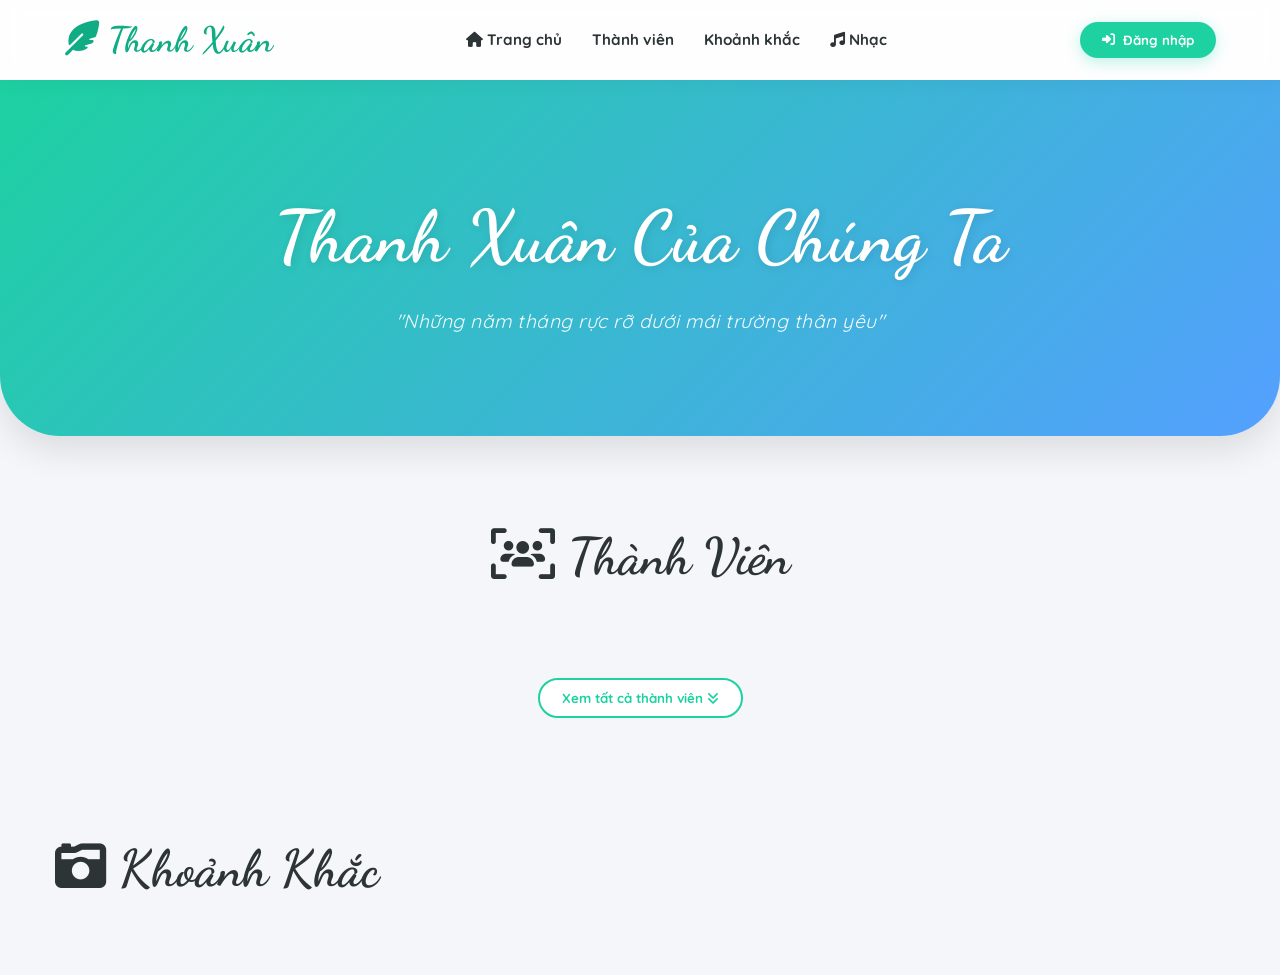
==== index.html @ 9a039bf3 "Update index.html" ====
<!DOCTYPE html>
<html lang="vi">
<head>
    <meta charset="UTF-8">
    <meta name="viewport" content="width=device-width, initial-scale=1.0, maximum-scale=1.0, user-scalable=no">
    <title>Thanh Xuân Của Chúng Ta</title>
    
    <link rel="preconnect" href="https://fonts.googleapis.com">
    <link rel="preconnect" href="https://fonts.gstatic.com" crossorigin>
    <link href="https://fonts.googleapis.com/css2?family=Dancing+Script:wght@700&family=Quicksand:wght@400;600;700&display=swap" rel="stylesheet">
    
    <link rel="stylesheet" href="https://cdnjs.cloudflare.com/ajax/libs/font-awesome/6.5.1/css/all.min.css">
    
    <script src="https://www.gstatic.com/firebasejs/9.22.1/firebase-app-compat.js"></script>
    <script src="https://www.gstatic.com/firebasejs/9.22.1/firebase-database-compat.js"></script>
    
    <link rel="stylesheet" href="style.css">
</head>
<body>

    <div id="toast" class="toast">
        <i class="fa-solid fa-circle-info"></i> Nội dung thông báo
    </div>

    <div id="fullscreen-overlay" class="fullscreen-overlay" onclick="closeFullScreen()">
        <span class="close-fullscreen" onclick="closeFullScreen()">&times;</span>
        <img id="fullscreen-img" src="" alt="Xem ảnh" onclick="event.stopPropagation()">
    </div>

    <div id="login-mask" class="modal" onclick="closeModal(event, 'login-mask')">
        <div class="modal-box">
            <span class="close-btn" onclick="document.getElementById('login-mask').style.display='none'">&times;</span>
            <div class="login-box">
                <h2><i class="fa-solid fa-lock"></i> Đăng nhập</h2>
                <p style="font-size: 12px; color: #888; margin-bottom: 20px;">Tài khoản định dạng: ban[số]@lop.com</p>
                
                <input type="email" id="login-email" class="edit-input" placeholder="Tài khoản (VD: ban1@lop.com)">
                <input type="password" id="login-pass" class="edit-input" placeholder="Mật khẩu">
                
                <button class="btn-action" onclick="handleLogin()">
                    <i class="fa-solid fa-right-to-bracket"></i> Đăng nhập
                </button>
            </div>
        </div>
    </div>

    <div id="music-modal" class="modal" onclick="closeModal(event, 'music-modal')">
        <div class="modal-box">
            <span class="close-btn" onclick="document.getElementById('music-modal').style.display='none'">&times;</span>
            
            <div class="music-player-box">
                <div class="now-playing-info">
                    <div id="np-icon" class="track-circle circle-cyan">
                        <i class="fa-solid fa-compact-disc fa-spin"></i>
                    </div>
                    <div id="np-title">Đang phát: Chọn một bài hát</div>
                </div>
                
                <div class="music-controls">
                    <i class="fas fa-backward-step" onclick="changeSong(-1)"></i>
                    <i id="play-pause-btn" class="fas fa-play-circle" onclick="togglePlayMusic()"></i>
                    <i class="fas fa-forward-step" onclick="changeSong(1)"></i>
                </div>

                <div id="playlist-container" class="playlist-scroll">
                    </div>
            </div>
        </div>
    </div>
    <audio id="main-audio"></audio>

    <nav>
        <div class="nav-container">
            <a href="#" class="logo"><i class="fa-solid fa-feather-pointed"></i> Thanh Xuân</a>
            <ul class="nav-links">
                <li><a href="#trang-chu"><i class="fa-solid fa-house"></i> <span>Trang chủ</span></a></li>
                <li><a href="#thanh-vien">Thành viên</a></li>
                <li><a href="#khoanh-khac">Khoảnh khắc</a></li>
                <li><a href="javascript:void(0)" onclick="document.getElementById('music-modal').style.display='flex'">
                    <i class="fa-solid fa-music"></i> <span>Nhạc</span>
                </a></li>
            </ul>
            <div class="nav-right">
                <button class="btn-auth" id="auth-btn" onclick="toggleAuth()">
                    <i class="fa-solid fa-right-to-bracket"></i> Đăng nhập
                </button>
            </div>
        </div>
    </nav>

    <div class="hero-content" id="trang-chu">
        <h1>Thanh Xuân Của Chúng Ta</h1>
        <p>"Những năm tháng rực rỡ dưới mái trường thân yêu"</p>
    </div>

    <section id="thanh-vien" class="container">
        <h2 class="section-title"><i class="fa-solid fa-users-viewfinder"></i> Thành Viên</h2>
        <div id="member-container">
            </div>
        <div style="text-align: center; margin-top: 30px;">
            <button id="btn-load-more-members" class="btn-load-more" onclick="loadAllMembers()">
                Xem tất cả thành viên <i class="fa-solid fa-angles-down"></i>
            </button>
        </div>
    </section>

    <section id="khoanh-khac" class="container">
        <div style="display: flex; justify-content: space-between; align-items: center; margin-bottom: 25px;">
            <h2 class="section-title" style="margin: 0;"><i class="fa-solid fa-camera-retro"></i> Khoảnh Khắc</h2>
            <button id="add-moment-btn" class="btn-auth" onclick="uploadNewMoment()" style="display: none;">
                <i class="fa-solid fa-plus"></i> Đăng ảnh kỷ niệm
            </button>
        </div>
        <div class="grid-moments" id="moment-container">
            </div>
    </section>

    <div id="member-modal" class="modal" onclick="closeModal(event, 'member-modal')">
        <div class="modal-box">
            <span class="close-btn" onclick="document.getElementById('member-modal').style.display='none'">&times;</span>
            
            <div id="view-mode">
                <div class="modal-avatar-wrapper">
                    <img id="modal-member-img" src="" style="display:none;" alt="Avatar">
                    <div id="modal-placeholder-avatar" class="placeholder-avatar">
                        <i class="fa-solid fa-user"></i>
                    </div>
                </div>

                <div class="member-title-info">
                    <h2 id="modal-member-name">Tên Thành Viên</h2>
                    <span id="modal-member-nickname"></span>
                </div>

                <div class="info-group hobbies-group">
                    <div class="info-text">
                        <strong><i class="fa-solid fa-star"></i> SỞ THÍCH</strong>
                        <p id="modal-member-hobbies">Chưa cập nhật</p>
                    </div>
                </div>

                <div class="info-group message-group">
                    <div class="info-text">
                        <strong><i class="fa-solid fa-comment-dots"></i> LỜI NHẮN</strong>
                        <p id="modal-member-message">Chưa có lời nhắn nào.</p>
                    </div>
                </div>
                
                <button id="btn-edit-profile" class="btn-action" style="display: none;" onclick="enableEditMode()">
                    <i class="fa-solid fa-user-pen"></i> Chỉnh sửa hồ sơ
                </button>
            </div>

            <div id="edit-mode" style="display: none;">
                <h3 style="text-align: center; margin-bottom: 20px;">Cập Nhật Hồ Sơ</h3>
                
                <label class="edit-label">Họ và Tên:</label>
                <input type="text" id="edit-name" placeholder="Tên thật của bạn" class="edit-input">
                
                <label class="edit-label">Biệt danh:</label>
                <input type="text" id="edit-nickname" placeholder="Tên thường gọi" class="edit-input">
                
                <input type="file" id="edit-file-input" accept="image/*" style="display: none;">
                <input type="hidden" id="edit-avatar">
                
                <label class="edit-label">Sở thích:</label>
                <textarea id="edit-hobbies" placeholder="Điều bạn yêu thích..." class="edit-input"></textarea>
                
                <label class="edit-label">Lời nhắn gửi lớp:</label>
                <textarea id="edit-message" placeholder="Viết gì đó kỷ niệm nào..." class="edit-input"></textarea>
                
                <div style="display: flex; gap: 10px; margin-top: 10px;">
                    <button class="btn-action" style="flex: 2;" onclick="saveProfile()">
                        <i class="fa-solid fa-floppy-disk"></i> Lưu thay đổi
                    </button>
                    <button class="btn-secondary" style="flex: 1; margin: 0;" onclick="cancelEditMode()">Hủy</button>
                </div>

                <div style="text-align: center; margin-top: 15px;">
                    <span style="font-size: 12px; color: #e74c3c; cursor: pointer; font-weight: bold;" onclick="removeCurrentAvatar()">
                        <i class="fa-solid fa-circle-xmark"></i> Gỡ ảnh đại diện hiện tại
                    </span>
                </div>
            </div>
        </div>
    </div>

    <div id="moment-modal" class="modal" onclick="closeModal(event, 'moment-modal')">
        <div class="modal-box" style="max-width: 500px; padding: 15px;">
            <span class="close-btn" onclick="document.getElementById('moment-modal').style.display='none'">&times;</span>
            
            <div class="zoom-img-container">
                <img id="zoom-img" src="" alt="Khoảnh khắc">
                
                <div style="position: absolute; top: 50%; width: 100%; display: flex; justify-content: space-between; transform: translateY(-50%); padding: 0 10px; pointer-events: none;">
                    <i class="fa-solid fa-circle-chevron-left" onclick="changeMoment(-1)" style="color: white; font-size: 2.5rem; cursor: pointer; pointer-events: auto; text-shadow: 0 0 10px rgba(0,0,0,0.5);"></i>
                    <i class="fa-solid fa-circle-chevron-right" onclick="changeMoment(1)" style="color: white; font-size: 2.5rem; cursor: pointer; pointer-events: auto; text-shadow: 0 0 10px rgba(0,0,0,0.5);"></i>
                </div>
            </div>

            <div class="reaction-bar">
                <span class="react-item" onclick="addReaction('love')" title="Yêu thích">❤️</span>
                <span class="react-item" onclick="addReaction('haha')" title="Haha">😆</span>
                <span class="react-item" onclick="addReaction('wow')" title="Wow">😮</span>
                <span class="react-item" onclick="addReaction('sad')" title="Buồn">😢</span>
                <span class="react-item" onclick="addReaction('angry')" title="Phẫn nộ">😡</span>
            </div>
            
            <div id="zoom-reaction-stats" class="stats-bar">Chưa có tương tác nào</div>

            <div style="text-align: center; margin-top: 15px;">
                <button id="btn-delete-moment" class="btn-secondary" style="color: #e74c3c; display: none;" onclick="deleteMoment()">
                    <i class="fa-solid fa-trash-can"></i> Xóa ảnh này
                </button>
            </div>
        </div>
    </div>

    <script src="script.js"></script>
</body>
</html>
---- style.css ----
/* --- 1. BIẾN MÀU SẮC & CẤU HÌNH CHUNG --- */
:root {
    --primary: #1dd1a1;
    --primary-dark: #10ac84;
    --accent: #ff7675;
    --bg-light: #f5f6fa;
    --dark: #2d3436;
    --gray: #888;
    --cyan: #48dbfb;
    --cyan-dark: #0abde3;
    --coral: #ff7675;
    --blue: #74b9ff;
    --pink-bg: #fff5f5;
    --blue-bg: #eaf6ff;
    --shadow: 0 8px 30px rgba(0,0,0,0.08);
    --transition: all 0.4s cubic-bezier(0.175, 0.885, 0.32, 1.275);
}

* { 
    box-sizing: border-box; 
    margin: 0; 
    padding: 0; 
    font-family: 'Quicksand', sans-serif; 
    -webkit-tap-highlight-color: transparent; /* Xóa khung xanh khi chạm trên mobile */
}

html { 
    font-size: clamp(14px, 1.5vw, 16px); 
    scroll-behavior: smooth; 
    overflow-x: hidden;
}

body { 
    background: var(--bg-light); 
    color: var(--dark); 
    line-height: 1.6;
    overflow-x: hidden;
}

.container { padding: 40px 15px; max-width: 1200px; margin: auto; }
.section-title { font-family: 'Dancing Script', cursive; font-size: clamp(2.2rem, 5vw, 3.2rem); text-align: center; margin-bottom: 30px; color: var(--dark); }

/* --- 2. THANH ĐIỀU HƯỚNG (NAV) --- */
nav { 
    background: rgba(255, 255, 255, 0.9); 
    backdrop-filter: blur(10px); 
    -webkit-backdrop-filter: blur(10px);
    padding: 12px 5%; 
    position: sticky; 
    top: 0; 
    z-index: 1000; 
    box-shadow: 0 2px 20px rgba(0,0,0,0.05); 
}
.nav-container { display: flex; justify-content: space-between; align-items: center; max-width: 1200px; margin: auto; }
.logo { font-family: 'Dancing Script', cursive; font-size: clamp(1.8rem, 4vw, 2.2rem); font-weight: bold; color: var(--primary-dark); text-decoration: none; transition: 0.3s; }
.logo:hover { transform: scale(1.05); }

.nav-links { display: flex; gap: clamp(15px, 3vw, 30px); list-style: none; align-items: center; }
.nav-links a { text-decoration: none; color: var(--dark); font-size: 0.95rem; font-weight: 700; transition: 0.3s; }
.nav-links a:hover { color: var(--primary); }

@media (max-width: 768px) {
    .nav-container { flex-direction: column; gap: 10px; }
    .nav-links { gap: 15px; }
}

/* --- 3. NÚT BẤM (BUTTONS) --- */
button { border: none; padding: 10px 22px; border-radius: 25px; font-weight: 700; cursor: pointer; transition: var(--transition); outline: none; display: inline-flex; align-items: center; justify-content: center; gap: 8px; will-change: transform; }
button:active { transform: scale(0.92); }

.btn-auth { background: var(--primary); color: white; box-shadow: 0 4px 15px rgba(29, 209, 161, 0.3); }
.btn-auth:hover { background: var(--primary-dark); transform: translateY(-3px); box-shadow: 0 6px 20px rgba(29, 209, 161, 0.4); }

.btn-action { 
    display: flex; width: 100%; padding: 14px; 
    background: var(--primary); color: white; 
    border-radius: 15px; font-size: 1rem; margin-top: 10px;
    box-shadow: 0 4px 12px rgba(29, 209, 161, 0.2);
}
.btn-action:hover { background: var(--primary-dark); transform: translateY(-2px); }

.btn-secondary { background: #f1f2f6; color: var(--dark); margin-top: 8px; }
.btn-secondary:hover { background: #dfe4ea; }

.btn-load-more { background: white; border: 2px solid var(--primary); color: var(--primary); margin: 30px auto; display: block; width: fit-content; }
.btn-load-more:hover { background: var(--primary); color: white; }

/* --- 4. HERO SECTION --- */
.hero-content { 
    background: linear-gradient(135deg, #1dd1a1, #54a0ff); color: white; 
    text-align: center; padding: clamp(60px, 10vw, 100px) 20px; border-radius: 0 0 60px 60px; 
    margin-bottom: 40px; box-shadow: 0 15px 35px rgba(0,0,0,0.1); 
    animation: fadeInDown 1s ease;
}
@keyframes fadeInDown { from { opacity: 0; transform: translateY(-30px); } to { opacity: 1; transform: translateY(0); } }
.hero-content h1 { font-family: 'Dancing Script', cursive; font-size: clamp(2.8rem, 7vw, 4.5rem); margin-bottom: 10px; text-shadow: 2px 2px 10px rgba(0,0,0,0.1); }
.hero-content p { font-style: italic; opacity: 0.95; font-size: 1.2rem; letter-spacing: 0.5px; }

/* --- 5. GRID HỆ THỐNG --- */
#member-container { 
    display: grid; 
    grid-template-columns: repeat(3, 1fr); 
    gap: clamp(10px, 2vw, 20px); 
    padding: 10px;
}

.grid-moments { 
    display: grid; 
    grid-template-columns: repeat(auto-fill, minmax(140px, 1fr)); 
    gap: 15px; 
}

.member-card, .moment-card { 
    background: white; border-radius: 24px; overflow: hidden; 
    box-shadow: var(--shadow); transition: var(--transition); cursor: pointer; 
    position: relative; border: 1px solid rgba(0,0,0,0.03);
    will-change: transform;
    backface-visibility: hidden;
}
.member-card:hover { transform: translateY(-10px) scale(1.02); box-shadow: 0 15px 35px rgba(0,0,0,0.1); }
.moment-card:hover { transform: scale(1.03); z-index: 10; }

.member-card img, .moment-card img { width: 100%; aspect-ratio: 1/1; object-fit: cover; display: block; transition: 0.5s; }
.member-card:hover img { transform: scale(1.1); }

.member-name-plate { padding: 15px 5px; text-align: center; font-weight: 800; font-size: 0.9rem; background: #fff; color: var(--dark); border-top: 1px solid #f9f9f9; }

.placeholder-avatar { 
    width: 100%; aspect-ratio: 1/1; background: linear-gradient(135deg, #74b9ff, #a29bfe); 
    display: flex; align-items: center; justify-content: center; 
    color: white; font-size: 2.5rem; 
}

/* --- 6. MODAL & CHỈNH SỬA --- */
.modal { 
    position: fixed; inset: 0; background: rgba(0,0,0,0.7); 
    display: none; align-items: center; justify-content: center; 
    z-index: 2000; padding: 15px; backdrop-filter: blur(8px); 
    -webkit-backdrop-filter: blur(8px);
}
.modal-box { 
    background: white; padding: 35px; border-radius: 35px; 
    width: 100%; max-width: 440px; position: relative; 
    box-shadow: 0 25px 60px rgba(0,0,0,0.4);
    animation: modalPop 0.5s cubic-bezier(0.175, 0.885, 0.32, 1.275); 
    max-height: 90vh; overflow-y: auto;
}
@keyframes modalPop { from { transform: scale(0.7) translateY(50px); opacity: 0; } to { transform: scale(1) translateY(0); opacity: 1; } }

.close-btn { position: absolute; top: 20px; right: 25px; font-size: 30px; cursor: pointer; color: #ccc; transition: 0.3s; z-index: 10; }
.close-btn:hover { color: var(--accent); transform: rotate(90deg); }

/* --- 7. CHI TIẾT THÀNH VIÊN --- */
.modal-avatar-wrapper { text-align: center; margin-bottom: 25px; position: relative; display: inline-block; width: 100%; }
.modal-avatar-wrapper img, .modal-avatar-wrapper .placeholder-avatar {
    width: 140px; height: 140px; border-radius: 35px; margin: auto;
    object-fit: cover; border: 5px solid #fff; box-shadow: 0 10px 25px rgba(0,0,0,0.1);
    transition: 0.3s;
}
.modal-avatar-wrapper img:hover { transform: scale(1.05); }

.member-title-info { text-align: center; margin-bottom: 25px; }
.member-title-info h2 { font-size: 1.8rem; color: var(--dark); font-weight: 800; }
.member-title-info span { color: var(--primary-dark); font-weight: 700; font-size: 1rem; background: #e3fcef; padding: 4px 12px; border-radius: 20px; }

.info-group { display: flex; align-items: flex-start; gap: 15px; padding: 18px; border-radius: 22px; margin-bottom: 15px; transition: 0.3s; }
.hobbies-group { background: var(--pink-bg); border: 1px solid #ffebeb; }
.message-group { background: var(--blue-bg); border-left: 6px solid var(--blue); }

.info-text strong { font-size: 0.75rem; color: var(--gray); text-transform: uppercase; display: block; letter-spacing: 1.2px; margin-bottom: 4px; }
.info-text p { font-size: 1rem; color: var(--dark); font-weight: 600; line-height: 1.5; }

/* --- 8. NHẠC & PLAYLIST --- */
.music-player-box { background: #fff; padding: 10px; border-radius: 25px; }
.now-playing-info { display: flex; flex-direction: column; align-items: center; gap: 12px; margin-bottom: 25px; }

.track-circle { 
    width: 70px; height: 70px; border-radius: 50%; 
    display: flex; align-items: center; justify-content: center; 
    color: white; font-size: 1.8rem; transition: 0.5s;
}
.fa-spin { animation: fa-spin 3s infinite linear; }

.circle-cyan { background: var(--cyan); border: 4px solid #fff; box-shadow: 0 0 0 4px var(--cyan); }
.circle-coral { background: var(--coral); border: 4px solid #fff; box-shadow: 0 0 0 4px var(--coral); }
.circle-blue { background: var(--blue); border: 4px solid #fff; box-shadow: 0 0 0 4px var(--blue); }

#np-title { font-weight: 800; font-size: 1.1rem; text-align: center; color: var(--dark); }

.music-controls { display: flex; justify-content: center; align-items: center; gap: 30px; font-size: 1.4rem; margin: 20px 0; color: var(--dark); }
.music-controls i { cursor: pointer; transition: 0.3s; opacity: 0.8; }
.music-controls i:hover { color: var(--primary); transform: scale(1.25); opacity: 1; }
.music-controls .fa-play-circle, .music-controls .fa-pause-circle { font-size: 2.5rem; color: var(--primary); }

.playlist-scroll { max-height: 180px; overflow-y: auto; margin-top: 15px; padding-right: 5px; }
.music-item { 
    display: flex; align-items: center; gap: 15px; padding: 12px; 
    border-radius: 18px; cursor: pointer; transition: 0.3s; margin-bottom: 10px;
    background: #f8f9fa; border: 1px solid transparent;
}
.music-item:hover { background: white; transform: translateX(8px); border-color: var(--primary); box-shadow: 0 5px 15px rgba(0,0,0,0.05); }
.music-item .track-circle { width: 35px; height: 35px; font-size: 0.9rem; }

/* --- 9. EDIT MODE INPUTS --- */
.edit-label { font-size: 0.85rem; font-weight: 700; color: var(--dark); margin: 0 0 5px 5px; display: block; }
.edit-input { 
    width: 100%; padding: 14px 18px; margin-bottom: 20px; 
    border: 2px solid #edeff2; border-radius: 15px; 
    background: #f8f9fa; outline: none; font-size: 1rem; transition: 0.3s; font-weight: 600;
}
.edit-input:focus { border-color: var(--primary); background: #fff; box-shadow: 0 5px 15px rgba(29, 209, 161, 0.1); }
textarea.edit-input { min-height: 100px; resize: none; }

/* --- 10. KHOẢNH KHẮC & ZOOM --- */
.zoom-img-container { width: 100%; border-radius: 25px; overflow: hidden; margin-bottom: 20px; box-shadow: var(--shadow); position: relative; }
.zoom-img-container img { width: 100%; display: block; transition: 0.5s; }

.reaction-bar { 
    display: flex; justify-content: space-around; 
    padding: 15px; background: #f1f2f6; border-radius: 35px; 
    margin-top: 20px;
}
.react-item { font-size: 2rem; cursor: pointer; transition: 0.4s cubic-bezier(0.175, 0.885, 0.32, 1.275); }
.react-item:hover { transform: scale(1.5) translateY(-10px); }

.stats-bar { text-align: center; font-size: 0.9rem; font-weight: 700; color: var(--gray); margin-top: 15px; background: #f9f9f9; padding: 10px; border-radius: 15px; }

/* --- 11. XEM ẢNH TOÀN MÀN HÌNH (FULLSCREEN) - FIX LAG & ZOOM --- */
.fullscreen-overlay {
    display: none; 
    position: fixed; 
    inset: 0; 
    background: rgba(0,0,0,0.95); 
    z-index: 9999; 
    justify-content: center; 
    align-items: center; 
    cursor: zoom-out;
    backdrop-filter: blur(8px); 
    -webkit-backdrop-filter: blur(8px);
    animation: fadeIn 0.2s ease-out;
    touch-action: none; /* Quan trọng: Ngăn cuộn/zoom trang web bên dưới */
}

@keyframes fadeIn { from { opacity: 0; } to { opacity: 1; } }

.fullscreen-overlay img { 
    max-width: 95%; 
    max-height: 90vh; 
    object-fit: contain; 
    border-radius: 10px; 
    cursor: default; 
    animation: zoomIn 0.3s cubic-bezier(0.165, 0.84, 0.44, 1);
    will-change: transform;
}

@keyframes zoomIn { 
    from { transform: scale(0.9); opacity: 0; } 
    to { transform: scale(1); opacity: 1; } 
}

.close-fullscreen { 
    position: absolute; 
    top: env(safe-area-inset-top, 20px); 
    right: 20px; 
    color: white; 
    font-size: 35px; 
    cursor: pointer; 
    z-index: 10001;
    text-shadow: 0 2px 10px rgba(0,0,0,0.5);
}

/* --- 12. TOAST NOTIFICATION --- */
.toast {
    visibility: hidden; min-width: 280px; background-color: #ffffff; 
    color: var(--dark); text-align: center; border-radius: 20px; 
    padding: 18px 25px; position: fixed; z-index: 9999; left: 50%; bottom: 30px;
    transform: translateX(-50%) translateY(20px); font-size: 1rem;
    box-shadow: 0px 15px 40px rgba(0, 0, 0, 0.2); font-weight: 700; opacity: 0;
    transition: all 0.4s cubic-bezier(0.175, 0.885, 0.32, 1.275);
    display: flex; align-items: center; gap: 12px; border: 1px solid rgba(0,0,0,0.05);
}
.toast i { color: var(--primary); font-size: 1.4rem; }
.toast.show { visibility: visible; opacity: 1; transform: translateX(-50%) translateY(0); bottom: 50px; }

/* --- 13. LOGIN MASK --- */
.login-mask {
    position: fixed; inset: 0; background: linear-gradient(135deg, #f5f6fa 0%, #ffffff 100%); z-index: 5000;
    display: none; flex-direction: column; align-items: center; justify-content: center;
    padding: 20px;
}
.login-box { 
    width: 100%; max-width: 380px; text-align: center; background: white; 
    padding: 40px; border-radius: 40px; box-shadow: 0 20px 50px rgba(0,0,0,0.1);
}
.login-box h2 { font-family: 'Dancing Script', cursive; font-size: 3rem; margin-bottom: 30px; color: var(--primary-dark); }

/* --- 14. THANH CUỘN (SCROLLBAR) --- */
::-webkit-scrollbar { width: 8px; }
::-webkit-scrollbar-track { background: transparent; }
::-webkit-scrollbar-thumb { background: #dcdde1; border-radius: 10px; border: 2px solid var(--bg-light); }
::-webkit-scrollbar-thumb:hover { background: #b2bec3; }

/* --- 15. RESPONSIVE TINH CHỈNH --- */
@media (max-width: 480px) {
    #member-container { grid-template-columns: repeat(3, 1fr); gap: 8px; }
    .modal-box { padding: 25px 20px; border-radius: 30px; width: 95%; }
    .hero-content { border-radius: 0 0 40px 40px; padding: 50px 15px; }
    .nav-links a span { display: none; }
    .logo { font-size: 1.8rem; }
}
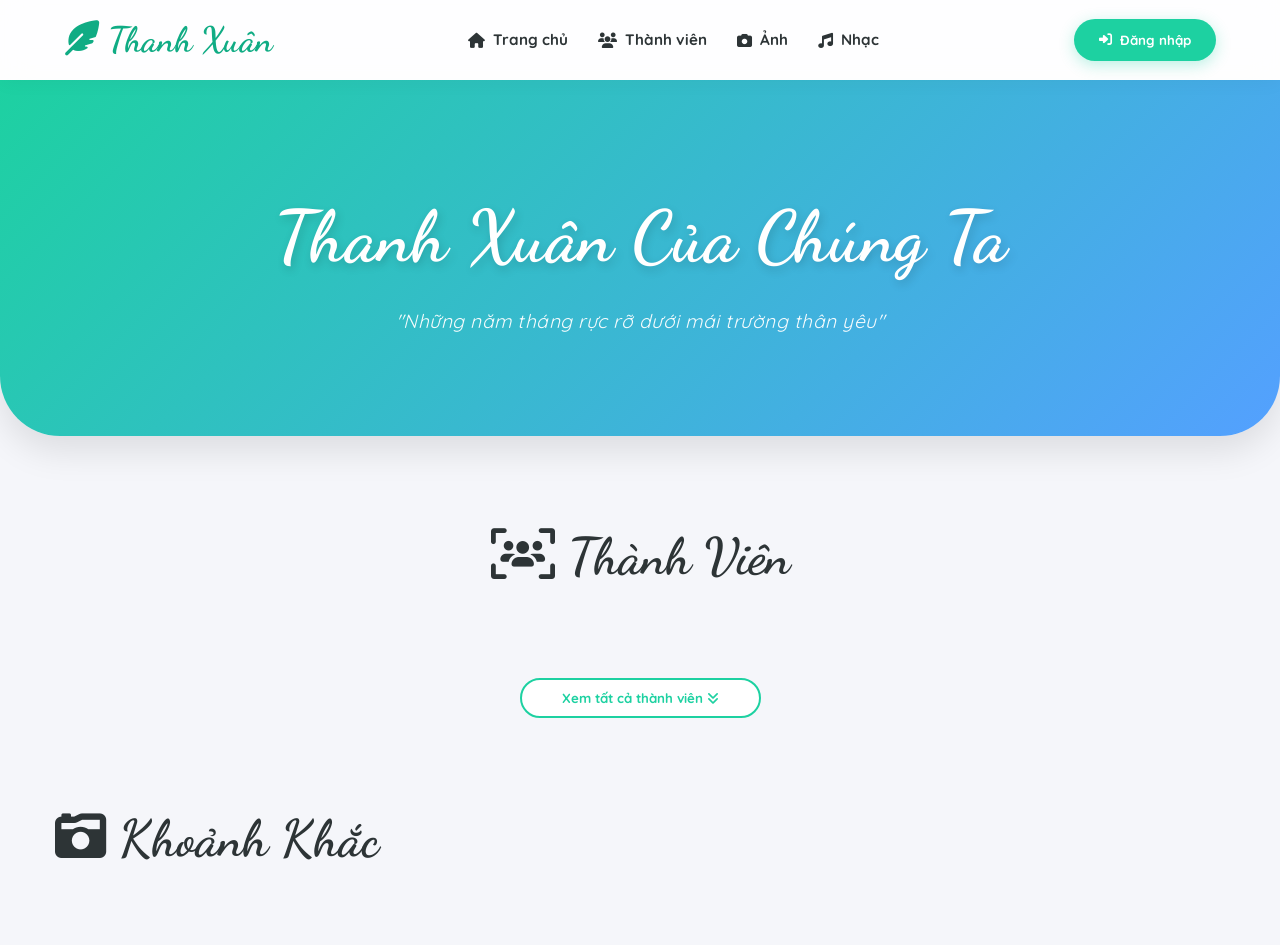
==== commit 90f007bc: "Update index.html" ====
--- a/index.html
+++ b/index.html
@@ -3,7 +3,8 @@
 <head>
     <meta charset="UTF-8">
     <meta name="viewport" content="width=device-width, initial-scale=1.0, maximum-scale=1.0, user-scalable=no">
-    <title>Thanh Xuân Của Chúng Ta</title>
+    <meta http-equiv="X-UA-Compatible" content="ie=edge">
+    <title>Kỷ Niệm Thanh Xuân - Lớp Chúng Mình</title>
     
     <link rel="preconnect" href="https://fonts.googleapis.com">
     <link rel="preconnect" href="https://fonts.gstatic.com" crossorigin>
@@ -19,63 +20,28 @@
 <body>
 
     <div id="toast" class="toast">
-        <i class="fa-solid fa-circle-info"></i> Nội dung thông báo
+        <i class="fa-solid fa-circle-info"></i>
+        <span id="toast-msg">Nội dung thông báo</span>
     </div>
 
     <div id="fullscreen-overlay" class="fullscreen-overlay" onclick="closeFullScreen()">
         <span class="close-fullscreen" onclick="closeFullScreen()">&times;</span>
+        
+        <div class="fullscreen-nav">
+            <i class="fas fa-chevron-left" onclick="event.stopPropagation(); changeMoment(-1)"></i>
+            <i class="fas fa-chevron-right" onclick="event.stopPropagation(); changeMoment(1)"></i>
+        </div>
+
         <img id="fullscreen-img" src="" alt="Xem ảnh" onclick="event.stopPropagation()">
     </div>
-
-    <div id="login-mask" class="modal" onclick="closeModal(event, 'login-mask')">
-        <div class="modal-box">
-            <span class="close-btn" onclick="document.getElementById('login-mask').style.display='none'">&times;</span>
-            <div class="login-box">
-                <h2><i class="fa-solid fa-lock"></i> Đăng nhập</h2>
-                <p style="font-size: 12px; color: #888; margin-bottom: 20px;">Tài khoản định dạng: ban[số]@lop.com</p>
-                
-                <input type="email" id="login-email" class="edit-input" placeholder="Tài khoản (VD: ban1@lop.com)">
-                <input type="password" id="login-pass" class="edit-input" placeholder="Mật khẩu">
-                
-                <button class="btn-action" onclick="handleLogin()">
-                    <i class="fa-solid fa-right-to-bracket"></i> Đăng nhập
-                </button>
-            </div>
-        </div>
-    </div>
-
-    <div id="music-modal" class="modal" onclick="closeModal(event, 'music-modal')">
-        <div class="modal-box">
-            <span class="close-btn" onclick="document.getElementById('music-modal').style.display='none'">&times;</span>
-            
-            <div class="music-player-box">
-                <div class="now-playing-info">
-                    <div id="np-icon" class="track-circle circle-cyan">
-                        <i class="fa-solid fa-compact-disc fa-spin"></i>
-                    </div>
-                    <div id="np-title">Đang phát: Chọn một bài hát</div>
-                </div>
-                
-                <div class="music-controls">
-                    <i class="fas fa-backward-step" onclick="changeSong(-1)"></i>
-                    <i id="play-pause-btn" class="fas fa-play-circle" onclick="togglePlayMusic()"></i>
-                    <i class="fas fa-forward-step" onclick="changeSong(1)"></i>
-                </div>
-
-                <div id="playlist-container" class="playlist-scroll">
-                    </div>
-            </div>
-        </div>
-    </div>
-    <audio id="main-audio"></audio>
 
     <nav>
         <div class="nav-container">
             <a href="#" class="logo"><i class="fa-solid fa-feather-pointed"></i> Thanh Xuân</a>
             <ul class="nav-links">
                 <li><a href="#trang-chu"><i class="fa-solid fa-house"></i> <span>Trang chủ</span></a></li>
-                <li><a href="#thanh-vien">Thành viên</a></li>
-                <li><a href="#khoanh-khac">Khoảnh khắc</a></li>
+                <li><a href="#thanh-vien"><i class="fa-solid fa-users"></i> <span>Thành viên</span></a></li>
+                <li><a href="#khoanh-khac"><i class="fa-solid fa-camera"></i> <span>Ảnh</span></a></li>
                 <li><a href="javascript:void(0)" onclick="document.getElementById('music-modal').style.display='flex'">
                     <i class="fa-solid fa-music"></i> <span>Nhạc</span>
                 </a></li>
@@ -88,32 +54,81 @@
         </div>
     </nav>
 
-    <div class="hero-content" id="trang-chu">
+    <header class="hero-content" id="trang-chu">
         <h1>Thanh Xuân Của Chúng Ta</h1>
         <p>"Những năm tháng rực rỡ dưới mái trường thân yêu"</p>
-    </div>
-
-    <section id="thanh-vien" class="container">
-        <h2 class="section-title"><i class="fa-solid fa-users-viewfinder"></i> Thành Viên</h2>
-        <div id="member-container">
-            </div>
-        <div style="text-align: center; margin-top: 30px;">
-            <button id="btn-load-more-members" class="btn-load-more" onclick="loadAllMembers()">
-                Xem tất cả thành viên <i class="fa-solid fa-angles-down"></i>
-            </button>
-        </div>
-    </section>
-
-    <section id="khoanh-khac" class="container">
-        <div style="display: flex; justify-content: space-between; align-items: center; margin-bottom: 25px;">
-            <h2 class="section-title" style="margin: 0;"><i class="fa-solid fa-camera-retro"></i> Khoảnh Khắc</h2>
-            <button id="add-moment-btn" class="btn-auth" onclick="uploadNewMoment()" style="display: none;">
-                <i class="fa-solid fa-plus"></i> Đăng ảnh kỷ niệm
-            </button>
-        </div>
-        <div class="grid-moments" id="moment-container">
-            </div>
-    </section>
+    </header>
+
+    <main class="container">
+        <section id="thanh-vien">
+            <h2 class="section-title"><i class="fa-solid fa-users-viewfinder"></i> Thành Viên</h2>
+            <div id="member-container">
+                </div>
+            <div style="text-align: center; margin-top: 30px;">
+                <button id="btn-load-more-members" class="btn-load-more" onclick="loadAllMembers()">
+                    Xem tất cả thành viên <i class="fa-solid fa-angles-down"></i>
+                </button>
+            </div>
+        </section>
+
+        <section id="khoanh-khac" style="margin-top: 80px;">
+            <div style="display: flex; justify-content: space-between; align-items: center; margin-bottom: 25px; flex-wrap: wrap; gap: 15px;">
+                <h2 class="section-title" style="margin: 0;"><i class="fa-solid fa-camera-retro"></i> Khoảnh Khắc</h2>
+                <button id="add-moment-btn" class="btn-auth" onclick="uploadNewMoment()" style="display: none;">
+                    <i class="fa-solid fa-plus"></i> Đăng ảnh kỷ niệm
+                </button>
+            </div>
+            <div class="grid-moments" id="moment-container">
+                </div>
+        </section>
+    </main>
+
+    <div id="login-mask" class="modal" onclick="closeModal(event, 'login-mask')">
+        <div class="modal-box">
+            <span class="close-btn" onclick="document.getElementById('login-mask').style.display='none'">&times;</span>
+            <div class="login-box" style="padding: 20px 0;">
+                <h2><i class="fa-solid fa-lock"></i> Đăng nhập</h2>
+                <p style="font-size: 13px; color: #888; margin-bottom: 25px;">Tài khoản định dạng: ban[số]@lop.com</p>
+                
+                <div style="text-align: left;">
+                    <label class="edit-label">Email tài khoản</label>
+                    <input type="email" id="login-email" class="edit-input" placeholder="Ví dụ: ban1@lop.com">
+                    
+                    <label class="edit-label">Mật khẩu</label>
+                    <input type="password" id="login-pass" class="edit-input" placeholder="Nhập mật khẩu">
+                </div>
+                
+                <button class="btn-action" onclick="handleLogin()">
+                    <i class="fa-solid fa-right-to-bracket"></i> Xác nhận đăng nhập
+                </button>
+            </div>
+        </div>
+    </div>
+
+    <div id="music-modal" class="modal" onclick="closeModal(event, 'music-modal')">
+        <div class="modal-box">
+            <span class="close-btn" onclick="document.getElementById('music-modal').style.display='none'">&times;</span>
+            
+            <div class="music-player-box">
+                <div class="now-playing-info">
+                    <div id="np-icon" class="track-circle circle-cyan">
+                        <i class="fa-solid fa-compact-disc fa-spin"></i>
+                    </div>
+                    <div id="np-title">Đang phát: Chọn một bài hát</div>
+                </div>
+                
+                <div class="music-controls">
+                    <i class="fas fa-backward-step" onclick="changeSong(-1)"></i>
+                    <i id="play-pause-btn" class="fas fa-play-circle" onclick="togglePlayMusic()"></i>
+                    <i class="fas fa-forward-step" onclick="changeSong(1)"></i>
+                </div>
+
+                <div id="playlist-container" class="playlist-scroll">
+                    </div>
+            </div>
+        </div>
+    </div>
+    <audio id="main-audio"></audio>
 
     <div id="member-modal" class="modal" onclick="closeModal(event, 'member-modal')">
         <div class="modal-box">
@@ -129,7 +144,7 @@
 
                 <div class="member-title-info">
                     <h2 id="modal-member-name">Tên Thành Viên</h2>
-                    <span id="modal-member-nickname"></span>
+                    <span id="modal-member-nickname">Biệt danh</span>
                 </div>
 
                 <div class="info-group hobbies-group">
@@ -147,12 +162,12 @@
                 </div>
                 
                 <button id="btn-edit-profile" class="btn-action" style="display: none;" onclick="enableEditMode()">
-                    <i class="fa-solid fa-user-pen"></i> Chỉnh sửa hồ sơ
+                    <i class="fa-solid fa-user-pen"></i> Chỉnh sửa hồ sơ của tôi
                 </button>
             </div>
 
             <div id="edit-mode" style="display: none;">
-                <h3 style="text-align: center; margin-bottom: 20px;">Cập Nhật Hồ Sơ</h3>
+                <h3 style="text-align: center; margin-bottom: 20px; color: var(--primary-dark);">Cập Nhật Hồ Sơ</h3>
                 
                 <label class="edit-label">Họ và Tên:</label>
                 <input type="text" id="edit-name" placeholder="Tên thật của bạn" class="edit-input">
@@ -176,7 +191,7 @@
                     <button class="btn-secondary" style="flex: 1; margin: 0;" onclick="cancelEditMode()">Hủy</button>
                 </div>
 
-                <div style="text-align: center; margin-top: 15px;">
+                <div style="text-align: center; margin-top: 20px;">
                     <span style="font-size: 12px; color: #e74c3c; cursor: pointer; font-weight: bold;" onclick="removeCurrentAvatar()">
                         <i class="fa-solid fa-circle-xmark"></i> Gỡ ảnh đại diện hiện tại
                     </span>
@@ -189,12 +204,12 @@
         <div class="modal-box" style="max-width: 500px; padding: 15px;">
             <span class="close-btn" onclick="document.getElementById('moment-modal').style.display='none'">&times;</span>
             
-            <div class="zoom-img-container">
-                <img id="zoom-img" src="" alt="Khoảnh khắc">
-                
-                <div style="position: absolute; top: 50%; width: 100%; display: flex; justify-content: space-between; transform: translateY(-50%); padding: 0 10px; pointer-events: none;">
-                    <i class="fa-solid fa-circle-chevron-left" onclick="changeMoment(-1)" style="color: white; font-size: 2.5rem; cursor: pointer; pointer-events: auto; text-shadow: 0 0 10px rgba(0,0,0,0.5);"></i>
-                    <i class="fa-solid fa-circle-chevron-right" onclick="changeMoment(1)" style="color: white; font-size: 2.5rem; cursor: pointer; pointer-events: auto; text-shadow: 0 0 10px rgba(0,0,0,0.5);"></i>
+            <div class="zoom-img-container" style="position: relative;">
+                <img id="zoom-img" src="" alt="Khoảnh khắc" onclick="openFullScreenFromModal()">
+                
+                <div style="position: absolute; top: 50%; width: 100%; display: flex; justify-content: space-between; transform: translateY(-50%); padding: 0 5px; pointer-events: none;">
+                    <i class="fa-solid fa-circle-left" onclick="changeMoment(-1)" style="color: rgba(255,255,255,0.8); font-size: 2.2rem; cursor: pointer; pointer-events: auto;"></i>
+                    <i class="fa-solid fa-circle-right" onclick="changeMoment(1)" style="color: rgba(255,255,255,0.8); font-size: 2.2rem; cursor: pointer; pointer-events: auto;"></i>
                 </div>
             </div>
 
@@ -206,10 +221,10 @@
                 <span class="react-item" onclick="addReaction('angry')" title="Phẫn nộ">😡</span>
             </div>
             
-            <div id="zoom-reaction-stats" class="stats-bar">Chưa có tương tác nào</div>
+            <div id="zoom-reaction-stats" class="stats-bar">Đang tải tương tác...</div>
 
             <div style="text-align: center; margin-top: 15px;">
-                <button id="btn-delete-moment" class="btn-secondary" style="color: #e74c3c; display: none;" onclick="deleteMoment()">
+                <button id="btn-delete-moment" class="btn-danger" style="display: none; padding: 8px 20px; font-size: 0.9rem;" onclick="deleteMoment()">
                     <i class="fa-solid fa-trash-can"></i> Xóa ảnh này
                 </button>
             </div>
@@ -217,5 +232,25 @@
     </div>
 
     <script src="script.js"></script>
+
+    <script>
+        function closeModal(event, modalId) {
+            if (event.target.id === modalId) {
+                document.getElementById(modalId).style.display = 'none';
+            }
+        }
+        
+        function openFullScreenFromModal() {
+            const src = document.getElementById('zoom-img').src;
+            if (src) {
+                document.getElementById('fullscreen-img').src = src;
+                document.getElementById('fullscreen-overlay').style.display = 'flex';
+            }
+        }
+
+        function closeFullScreen() {
+            document.getElementById('fullscreen-overlay').style.display = 'none';
+        }
+    </script>
 </body>
 </html>
--- a/style.css
+++ b/style.css
@@ -12,7 +12,8 @@
     --blue: #74b9ff;
     --pink-bg: #fff5f5;
     --blue-bg: #eaf6ff;
-    --shadow: 0 8px 30px rgba(0,0,0,0.08);
+    --shadow: 0 10px 30px rgba(0,0,0,0.06);
+    --shadow-hover: 0 20px 40px rgba(0,0,0,0.12);
     --transition: all 0.4s cubic-bezier(0.175, 0.885, 0.32, 1.275);
 }
 
@@ -21,7 +22,7 @@
     margin: 0; 
     padding: 0; 
     font-family: 'Quicksand', sans-serif; 
-    -webkit-tap-highlight-color: transparent; /* Xóa khung xanh khi chạm trên mobile */
+    -webkit-tap-highlight-color: transparent;
 }
 
 html { 
@@ -35,38 +36,54 @@
     color: var(--dark); 
     line-height: 1.6;
     overflow-x: hidden;
+    word-wrap: break-word; /* Tối ưu: Ép các từ quá dài xuống dòng để không tràn khung */
+    overflow-wrap: break-word;
+}
+
+/* Tối ưu: Đảm bảo hình ảnh luôn co dãn vừa khung chứa */
+img {
+    max-width: 100%;
+    height: auto;
 }
 
 .container { padding: 40px 15px; max-width: 1200px; margin: auto; }
-.section-title { font-family: 'Dancing Script', cursive; font-size: clamp(2.2rem, 5vw, 3.2rem); text-align: center; margin-bottom: 30px; color: var(--dark); }
+.section-title { 
+    font-family: 'Dancing Script', cursive; 
+    font-size: clamp(2.2rem, 5vw, 3.2rem); 
+    text-align: center; 
+    margin-bottom: 30px; 
+    color: var(--dark); 
+}
 
 /* --- 2. THANH ĐIỀU HƯỚNG (NAV) --- */
 nav { 
-    background: rgba(255, 255, 255, 0.9); 
-    backdrop-filter: blur(10px); 
-    -webkit-backdrop-filter: blur(10px);
+    background: rgba(255, 255, 255, 0.85); 
+    backdrop-filter: blur(15px); 
+    -webkit-backdrop-filter: blur(15px);
     padding: 12px 5%; 
     position: sticky; 
     top: 0; 
     z-index: 1000; 
-    box-shadow: 0 2px 20px rgba(0,0,0,0.05); 
+    box-shadow: 0 2px 20px rgba(0,0,0,0.04); 
 }
 .nav-container { display: flex; justify-content: space-between; align-items: center; max-width: 1200px; margin: auto; }
 .logo { font-family: 'Dancing Script', cursive; font-size: clamp(1.8rem, 4vw, 2.2rem); font-weight: bold; color: var(--primary-dark); text-decoration: none; transition: 0.3s; }
 .logo:hover { transform: scale(1.05); }
 
 .nav-links { display: flex; gap: clamp(15px, 3vw, 30px); list-style: none; align-items: center; }
-.nav-links a { text-decoration: none; color: var(--dark); font-size: 0.95rem; font-weight: 700; transition: 0.3s; }
-.nav-links a:hover { color: var(--primary); }
+.nav-links a { text-decoration: none; color: var(--dark); font-size: 0.95rem; font-weight: 700; transition: 0.3s; display: flex; align-items: center; gap: 8px; }
+.nav-links a:hover { color: var(--primary); transform: translateY(-2px); }
 
 @media (max-width: 768px) {
-    .nav-container { flex-direction: column; gap: 10px; }
+    .nav-container { flex-direction: row; padding: 5px 0; }
     .nav-links { gap: 15px; }
+    .nav-links a span { display: none; } 
+    .nav-links i { font-size: 1.2rem; }
 }
 
 /* --- 3. NÚT BẤM (BUTTONS) --- */
-button { border: none; padding: 10px 22px; border-radius: 25px; font-weight: 700; cursor: pointer; transition: var(--transition); outline: none; display: inline-flex; align-items: center; justify-content: center; gap: 8px; will-change: transform; }
-button:active { transform: scale(0.92); }
+button { border: none; padding: 12px 24px; border-radius: 25px; font-weight: 700; cursor: pointer; transition: var(--transition); outline: none; display: inline-flex; align-items: center; justify-content: center; gap: 8px; will-change: transform; border: 1px solid transparent; }
+button:active { transform: scale(0.95); }
 
 .btn-auth { background: var(--primary); color: white; box-shadow: 0 4px 15px rgba(29, 209, 161, 0.3); }
 .btn-auth:hover { background: var(--primary-dark); transform: translateY(-3px); box-shadow: 0 6px 20px rgba(29, 209, 161, 0.4); }
@@ -74,7 +91,7 @@
 .btn-action { 
     display: flex; width: 100%; padding: 14px; 
     background: var(--primary); color: white; 
-    border-radius: 15px; font-size: 1rem; margin-top: 10px;
+    border-radius: 18px; font-size: 1rem; margin-top: 10px;
     box-shadow: 0 4px 12px rgba(29, 209, 161, 0.2);
 }
 .btn-action:hover { background: var(--primary-dark); transform: translateY(-2px); }
@@ -82,25 +99,32 @@
 .btn-secondary { background: #f1f2f6; color: var(--dark); margin-top: 8px; }
 .btn-secondary:hover { background: #dfe4ea; }
 
-.btn-load-more { background: white; border: 2px solid var(--primary); color: var(--primary); margin: 30px auto; display: block; width: fit-content; }
-.btn-load-more:hover { background: var(--primary); color: white; }
+.btn-danger { background: #ffeaa7; color: #d63031; border: 1px solid #fab1a0; }
+.btn-danger:hover { background: #ff7675; color: white; }
+
+.btn-load-more { background: white; border: 2px solid var(--primary); color: var(--primary); margin: 30px auto; display: block; width: fit-content; padding: 10px 40px; }
+.btn-load-more:hover { background: var(--primary); color: white; box-shadow: 0 10px 20px rgba(29, 209, 161, 0.2); }
 
 /* --- 4. HERO SECTION --- */
 .hero-content { 
-    background: linear-gradient(135deg, #1dd1a1, #54a0ff); color: white; 
-    text-align: center; padding: clamp(60px, 10vw, 100px) 20px; border-radius: 0 0 60px 60px; 
-    margin-bottom: 40px; box-shadow: 0 15px 35px rgba(0,0,0,0.1); 
-    animation: fadeInDown 1s ease;
-}
+    background: linear-gradient(135deg, #1dd1a1, #54a0ff, #a29bfe); 
+    background-size: 200% 200%;
+    animation: gradientBG 10s ease infinite, fadeInDown 1s ease;
+    color: white; text-align: center; padding: clamp(60px, 10vw, 100px) 20px; 
+    border-radius: 0 0 60px 60px; margin-bottom: 40px; box-shadow: 0 15px 35px rgba(0,0,0,0.1); 
+}
+@keyframes gradientBG { 0% { background-position: 0% 50%; } 50% { background-position: 100% 50%; } 100% { background-position: 0% 50%; } }
 @keyframes fadeInDown { from { opacity: 0; transform: translateY(-30px); } to { opacity: 1; transform: translateY(0); } }
-.hero-content h1 { font-family: 'Dancing Script', cursive; font-size: clamp(2.8rem, 7vw, 4.5rem); margin-bottom: 10px; text-shadow: 2px 2px 10px rgba(0,0,0,0.1); }
+
+.hero-content h1 { font-family: 'Dancing Script', cursive; font-size: clamp(2.8rem, 7vw, 4.5rem); margin-bottom: 10px; text-shadow: 2px 4px 10px rgba(0,0,0,0.15); }
 .hero-content p { font-style: italic; opacity: 0.95; font-size: 1.2rem; letter-spacing: 0.5px; }
 
 /* --- 5. GRID HỆ THỐNG --- */
 #member-container { 
     display: grid; 
-    grid-template-columns: repeat(3, 1fr); 
-    gap: clamp(10px, 2vw, 20px); 
+    /* Tối ưu: Thay vì fix cứng 3 cột, dùng auto-fill và minmax để tự co dãn vừa màn hình */
+    grid-template-columns: repeat(auto-fill, minmax(150px, 1fr)); 
+    gap: clamp(12px, 2.5vw, 25px); 
     padding: 10px;
 }
 
@@ -113,17 +137,30 @@
 .member-card, .moment-card { 
     background: white; border-radius: 24px; overflow: hidden; 
     box-shadow: var(--shadow); transition: var(--transition); cursor: pointer; 
-    position: relative; border: 1px solid rgba(0,0,0,0.03);
+    position: relative; border: 1px solid rgba(0,0,0,0.02);
     will-change: transform;
-    backface-visibility: hidden;
-}
-.member-card:hover { transform: translateY(-10px) scale(1.02); box-shadow: 0 15px 35px rgba(0,0,0,0.1); }
-.moment-card:hover { transform: scale(1.03); z-index: 10; }
-
-.member-card img, .moment-card img { width: 100%; aspect-ratio: 1/1; object-fit: cover; display: block; transition: 0.5s; }
+    display: flex; flex-direction: column; width: 100%;
+}
+.member-card:hover { transform: translateY(-10px); box-shadow: var(--shadow-hover); }
+.moment-card:hover { transform: scale(1.03); z-index: 5; box-shadow: var(--shadow-hover); }
+
+.member-card img, .moment-card img { width: 100%; aspect-ratio: 1/1; object-fit: cover; display: block; transition: 0.6s ease; }
 .member-card:hover img { transform: scale(1.1); }
 
-.member-name-plate { padding: 15px 5px; text-align: center; font-weight: 800; font-size: 0.9rem; background: #fff; color: var(--dark); border-top: 1px solid #f9f9f9; }
+.member-name-plate { 
+    padding: 15px 10px; 
+    text-align: center; 
+    font-weight: 800; 
+    font-size: 0.95rem; 
+    background: #fff; 
+    color: var(--dark); 
+    border-top: 1px solid #f8f9fa; 
+    line-height: 1.4; /* Tối ưu: Tạo khoảng cách dòng chuẩn chống đè chữ */
+    flex-grow: 1;
+    display: flex;
+    align-items: center;
+    justify-content: center;
+}
 
 .placeholder-avatar { 
     width: 100%; aspect-ratio: 1/1; background: linear-gradient(135deg, #74b9ff, #a29bfe); 
@@ -133,178 +170,190 @@
 
 /* --- 6. MODAL & CHỈNH SỬA --- */
 .modal { 
-    position: fixed; inset: 0; background: rgba(0,0,0,0.7); 
+    position: fixed; inset: 0; background: rgba(0,0,0,0.6); 
     display: none; align-items: center; justify-content: center; 
-    z-index: 2000; padding: 15px; backdrop-filter: blur(8px); 
-    -webkit-backdrop-filter: blur(8px);
+    z-index: 2000; padding: 15px; backdrop-filter: blur(10px); 
+    -webkit-backdrop-filter: blur(10px);
 }
 .modal-box { 
     background: white; padding: 35px; border-radius: 35px; 
-    width: 100%; max-width: 440px; position: relative; 
-    box-shadow: 0 25px 60px rgba(0,0,0,0.4);
-    animation: modalPop 0.5s cubic-bezier(0.175, 0.885, 0.32, 1.275); 
-    max-height: 90vh; overflow-y: auto;
-}
-@keyframes modalPop { from { transform: scale(0.7) translateY(50px); opacity: 0; } to { transform: scale(1) translateY(0); opacity: 1; } }
-
-.close-btn { position: absolute; top: 20px; right: 25px; font-size: 30px; cursor: pointer; color: #ccc; transition: 0.3s; z-index: 10; }
+    width: 100%; max-width: 450px; position: relative; 
+    box-shadow: 0 25px 70px rgba(0,0,0,0.3);
+    animation: modalPop 0.4s cubic-bezier(0.34, 1.56, 0.64, 1); 
+    max-height: 92vh; overflow-y: auto; overflow-x: hidden;
+}
+@keyframes modalPop { from { transform: scale(0.8); opacity: 0; } to { transform: scale(1); opacity: 1; } }
+
+.close-btn { position: absolute; top: 20px; right: 25px; font-size: 28px; cursor: pointer; color: #b2bec3; transition: 0.3s; z-index: 10; }
 .close-btn:hover { color: var(--accent); transform: rotate(90deg); }
 
 /* --- 7. CHI TIẾT THÀNH VIÊN --- */
-.modal-avatar-wrapper { text-align: center; margin-bottom: 25px; position: relative; display: inline-block; width: 100%; }
+.modal-avatar-wrapper { text-align: center; margin-bottom: 25px; position: relative; }
 .modal-avatar-wrapper img, .modal-avatar-wrapper .placeholder-avatar {
-    width: 140px; height: 140px; border-radius: 35px; margin: auto;
-    object-fit: cover; border: 5px solid #fff; box-shadow: 0 10px 25px rgba(0,0,0,0.1);
-    transition: 0.3s;
-}
-.modal-avatar-wrapper img:hover { transform: scale(1.05); }
+    width: 150px; height: 150px; border-radius: 40px; margin: auto;
+    object-fit: cover; border: 6px solid #fff; box-shadow: 0 12px 30px rgba(0,0,0,0.12);
+}
 
 .member-title-info { text-align: center; margin-bottom: 25px; }
-.member-title-info h2 { font-size: 1.8rem; color: var(--dark); font-weight: 800; }
-.member-title-info span { color: var(--primary-dark); font-weight: 700; font-size: 1rem; background: #e3fcef; padding: 4px 12px; border-radius: 20px; }
-
-.info-group { display: flex; align-items: flex-start; gap: 15px; padding: 18px; border-radius: 22px; margin-bottom: 15px; transition: 0.3s; }
+.member-title-info h2 { font-size: 1.8rem; color: var(--dark); font-weight: 800; margin-bottom: 5px; word-break: break-word; }
+.member-title-info span { color: var(--primary-dark); font-weight: 700; font-size: 0.9rem; background: #e3fcef; padding: 5px 15px; border-radius: 20px; display: inline-block; word-break: break-word;}
+
+.info-group { display: flex; align-items: flex-start; gap: 15px; padding: 20px; border-radius: 25px; margin-bottom: 15px; transition: 0.3s; }
 .hobbies-group { background: var(--pink-bg); border: 1px solid #ffebeb; }
 .message-group { background: var(--blue-bg); border-left: 6px solid var(--blue); }
 
-.info-text strong { font-size: 0.75rem; color: var(--gray); text-transform: uppercase; display: block; letter-spacing: 1.2px; margin-bottom: 4px; }
-.info-text p { font-size: 1rem; color: var(--dark); font-weight: 600; line-height: 1.5; }
+.info-text strong { font-size: 0.7rem; color: var(--gray); text-transform: uppercase; display: block; letter-spacing: 1.5px; margin-bottom: 6px; }
+.info-text p { font-size: 1.05rem; color: var(--dark); font-weight: 600; line-height: 1.5; white-space: pre-line; word-break: break-word; }
 
 /* --- 8. NHẠC & PLAYLIST --- */
-.music-player-box { background: #fff; padding: 10px; border-radius: 25px; }
-.now-playing-info { display: flex; flex-direction: column; align-items: center; gap: 12px; margin-bottom: 25px; }
+.music-player-box { background: #fff; padding: 5px; border-radius: 25px; }
+.now-playing-info { display: flex; flex-direction: column; align-items: center; gap: 12px; margin-bottom: 20px; text-align: center;}
 
 .track-circle { 
-    width: 70px; height: 70px; border-radius: 50%; 
+    width: 75px; height: 75px; border-radius: 50%; 
     display: flex; align-items: center; justify-content: center; 
-    color: white; font-size: 1.8rem; transition: 0.5s;
-}
-.fa-spin { animation: fa-spin 3s infinite linear; }
-
-.circle-cyan { background: var(--cyan); border: 4px solid #fff; box-shadow: 0 0 0 4px var(--cyan); }
-.circle-coral { background: var(--coral); border: 4px solid #fff; box-shadow: 0 0 0 4px var(--coral); }
-.circle-blue { background: var(--blue); border: 4px solid #fff; box-shadow: 0 0 0 4px var(--blue); }
-
-#np-title { font-weight: 800; font-size: 1.1rem; text-align: center; color: var(--dark); }
-
-.music-controls { display: flex; justify-content: center; align-items: center; gap: 30px; font-size: 1.4rem; margin: 20px 0; color: var(--dark); }
-.music-controls i { cursor: pointer; transition: 0.3s; opacity: 0.8; }
-.music-controls i:hover { color: var(--primary); transform: scale(1.25); opacity: 1; }
-.music-controls .fa-play-circle, .music-controls .fa-pause-circle { font-size: 2.5rem; color: var(--primary); }
-
-.playlist-scroll { max-height: 180px; overflow-y: auto; margin-top: 15px; padding-right: 5px; }
+    color: white; font-size: 1.8rem; position: relative;
+    flex-shrink: 0;
+}
+.fa-spin { animation: fa-spin 4s infinite linear; }
+@keyframes fa-spin { from { transform: rotate(0deg); } to { transform: rotate(360deg); } }
+
+.circle-cyan { background: var(--cyan); box-shadow: 0 0 20px rgba(72, 219, 251, 0.4); }
+.circle-coral { background: var(--coral); box-shadow: 0 0 20px rgba(255, 118, 117, 0.4); }
+.circle-blue { background: var(--blue); box-shadow: 0 0 20px rgba(116, 185, 255, 0.4); }
+
+#np-title { font-weight: 800; font-size: 1.1rem; text-align: center; color: var(--dark); margin-top: 10px; word-wrap: break-word; }
+
+.music-controls { display: flex; justify-content: center; align-items: center; gap: 35px; font-size: 1.5rem; margin: 20px 0; }
+.music-controls i { cursor: pointer; transition: 0.3s; color: var(--dark); opacity: 0.7; }
+.music-controls i:hover { color: var(--primary); transform: scale(1.2); opacity: 1; }
+.music-controls .fa-play-circle, .music-controls .fa-pause-circle { font-size: 3rem; color: var(--primary); opacity: 1; }
+
+.playlist-scroll { max-height: 200px; overflow-y: auto; margin-top: 15px; padding-right: 8px; }
 .music-item { 
-    display: flex; align-items: center; gap: 15px; padding: 12px; 
-    border-radius: 18px; cursor: pointer; transition: 0.3s; margin-bottom: 10px;
+    display: flex; align-items: center; gap: 15px; padding: 12px 18px; 
+    border-radius: 20px; cursor: pointer; transition: 0.3s; margin-bottom: 8px;
     background: #f8f9fa; border: 1px solid transparent;
 }
-.music-item:hover { background: white; transform: translateX(8px); border-color: var(--primary); box-shadow: 0 5px 15px rgba(0,0,0,0.05); }
+.music-item:hover { background: white; transform: translateX(5px); border-color: var(--primary); box-shadow: 0 5px 15px rgba(0,0,0,0.05); }
 .music-item .track-circle { width: 35px; height: 35px; font-size: 0.9rem; }
+.track-info { overflow: hidden; }
+.track-info span { display: block; white-space: nowrap; overflow: hidden; text-overflow: ellipsis; font-weight: 600; }
 
 /* --- 9. EDIT MODE INPUTS --- */
-.edit-label { font-size: 0.85rem; font-weight: 700; color: var(--dark); margin: 0 0 5px 5px; display: block; }
+.edit-label { font-size: 0.85rem; font-weight: 700; color: var(--dark); margin: 0 0 8px 10px; display: block; }
 .edit-input { 
-    width: 100%; padding: 14px 18px; margin-bottom: 20px; 
-    border: 2px solid #edeff2; border-radius: 15px; 
-    background: #f8f9fa; outline: none; font-size: 1rem; transition: 0.3s; font-weight: 600;
-}
-.edit-input:focus { border-color: var(--primary); background: #fff; box-shadow: 0 5px 15px rgba(29, 209, 161, 0.1); }
-textarea.edit-input { min-height: 100px; resize: none; }
+    width: 100%; padding: 14px 20px; margin-bottom: 20px; 
+    border: 2px solid #edeff2; border-radius: 18px; 
+    background: #fdfdfe; outline: none; font-size: 1rem; transition: 0.3s; font-weight: 600;
+}
+.edit-input:focus { border-color: var(--primary); background: #fff; box-shadow: 0 8px 20px rgba(29, 209, 161, 0.1); }
+textarea.edit-input { min-height: 110px; resize: none; }
 
 /* --- 10. KHOẢNH KHẮC & ZOOM --- */
-.zoom-img-container { width: 100%; border-radius: 25px; overflow: hidden; margin-bottom: 20px; box-shadow: var(--shadow); position: relative; }
-.zoom-img-container img { width: 100%; display: block; transition: 0.5s; }
+.zoom-img-container { width: 100%; border-radius: 25px; overflow: hidden; margin-bottom: 20px; box-shadow: var(--shadow); background: #eee; }
+.zoom-img-container img { width: 100%; display: block; }
 
 .reaction-bar { 
     display: flex; justify-content: space-around; 
-    padding: 15px; background: #f1f2f6; border-radius: 35px; 
-    margin-top: 20px;
-}
-.react-item { font-size: 2rem; cursor: pointer; transition: 0.4s cubic-bezier(0.175, 0.885, 0.32, 1.275); }
-.react-item:hover { transform: scale(1.5) translateY(-10px); }
-
-.stats-bar { text-align: center; font-size: 0.9rem; font-weight: 700; color: var(--gray); margin-top: 15px; background: #f9f9f9; padding: 10px; border-radius: 15px; }
-
-/* --- 11. XEM ẢNH TOÀN MÀN HÌNH (FULLSCREEN) - FIX LAG & ZOOM --- */
+    padding: 15px; background: #f8f9fa; border-radius: 35px; 
+    margin-top: 20px; border: 1px solid #f1f1f1;
+}
+.react-item { font-size: 2rem; cursor: pointer; transition: 0.4s cubic-bezier(0.175, 0.885, 0.32, 1.275); filter: grayscale(0.2); }
+.react-item:hover { transform: scale(1.4) translateY(-10px); filter: grayscale(0); }
+
+.stats-bar { text-align: center; font-size: 0.9rem; font-weight: 700; color: var(--gray); margin-top: 15px; background: #f9f9f9; padding: 12px; border-radius: 18px; }
+
+/* --- 11. XEM ẢNH TOÀN MÀN HÌNH (FULLSCREEN) - CẢI TIẾN --- */
 .fullscreen-overlay {
-    display: none; 
-    position: fixed; 
-    inset: 0; 
-    background: rgba(0,0,0,0.95); 
-    z-index: 9999; 
-    justify-content: center; 
-    align-items: center; 
-    cursor: zoom-out;
-    backdrop-filter: blur(8px); 
-    -webkit-backdrop-filter: blur(8px);
-    animation: fadeIn 0.2s ease-out;
-    touch-action: none; /* Quan trọng: Ngăn cuộn/zoom trang web bên dưới */
-}
-
+    display: none; position: fixed; inset: 0; background: rgba(0,0,0,0.98); 
+    z-index: 9999; justify-content: center; align-items: center; 
+    backdrop-filter: blur(12px); -webkit-backdrop-filter: blur(12px);
+    animation: fadeIn 0.25s ease-out; touch-action: none;
+}
 @keyframes fadeIn { from { opacity: 0; } to { opacity: 1; } }
 
 .fullscreen-overlay img { 
-    max-width: 95%; 
-    max-height: 90vh; 
-    object-fit: contain; 
-    border-radius: 10px; 
-    cursor: default; 
-    animation: zoomIn 0.3s cubic-bezier(0.165, 0.84, 0.44, 1);
-    will-change: transform;
-}
-
-@keyframes zoomIn { 
-    from { transform: scale(0.9); opacity: 0; } 
-    to { transform: scale(1); opacity: 1; } 
+    max-width: 100%; max-height: 100vh; object-fit: contain; 
+    will-change: transform; transition: transform 0.3s ease;
+    user-select: none; -webkit-user-drag: none;
 }
 
 .close-fullscreen { 
-    position: absolute; 
-    top: env(safe-area-inset-top, 20px); 
-    right: 20px; 
-    color: white; 
-    font-size: 35px; 
-    cursor: pointer; 
-    z-index: 10001;
-    text-shadow: 0 2px 10px rgba(0,0,0,0.5);
-}
+    position: absolute; top: 25px; right: 25px; 
+    color: white; font-size: 35px; cursor: pointer; z-index: 10001;
+    background: rgba(255,255,255,0.1); width: 50px; height: 50px;
+    display: flex; align-items: center; justify-content: center; border-radius: 50%;
+}
+
+.fullscreen-nav {
+    position: absolute; width: 100%; display: flex; justify-content: space-between;
+    padding: 0 20px; pointer-events: none;
+}
+.fullscreen-nav i {
+    pointer-events: auto; color: white; font-size: 2.5rem; opacity: 0.5;
+    cursor: pointer; transition: 0.3s; background: rgba(0,0,0,0.2); border-radius: 50%;
+}
+.fullscreen-nav i:hover { opacity: 1; transform: scale(1.1); }
 
 /* --- 12. TOAST NOTIFICATION --- */
 .toast {
-    visibility: hidden; min-width: 280px; background-color: #ffffff; 
-    color: var(--dark); text-align: center; border-radius: 20px; 
-    padding: 18px 25px; position: fixed; z-index: 9999; left: 50%; bottom: 30px;
-    transform: translateX(-50%) translateY(20px); font-size: 1rem;
-    box-shadow: 0px 15px 40px rgba(0, 0, 0, 0.2); font-weight: 700; opacity: 0;
+    visibility: hidden; min-width: 280px; max-width: 90%; background-color: #ffffff; 
+    color: var(--dark); border-radius: 20px; padding: 18px 25px; 
+    position: fixed; z-index: 9999; left: 50%; bottom: 30px;
+    transform: translateX(-50%) translateY(30px); font-size: 1rem;
+    box-shadow: 0px 20px 50px rgba(0, 0, 0, 0.15); font-weight: 700; opacity: 0;
     transition: all 0.4s cubic-bezier(0.175, 0.885, 0.32, 1.275);
-    display: flex; align-items: center; gap: 12px; border: 1px solid rgba(0,0,0,0.05);
-}
-.toast i { color: var(--primary); font-size: 1.4rem; }
-.toast.show { visibility: visible; opacity: 1; transform: translateX(-50%) translateY(0); bottom: 50px; }
+    display: flex; align-items: center; gap: 15px; word-break: break-word;
+}
+.toast.show { visibility: visible; opacity: 1; transform: translateX(-50%) translateY(0); }
+.toast i { color: var(--primary); font-size: 1.5rem; flex-shrink: 0; }
 
 /* --- 13. LOGIN MASK --- */
 .login-mask {
     position: fixed; inset: 0; background: linear-gradient(135deg, #f5f6fa 0%, #ffffff 100%); z-index: 5000;
-    display: none; flex-direction: column; align-items: center; justify-content: center;
-    padding: 20px;
+    display: none; flex-direction: column; align-items: center; justify-content: center; padding: 20px;
 }
 .login-box { 
-    width: 100%; max-width: 380px; text-align: center; background: white; 
-    padding: 40px; border-radius: 40px; box-shadow: 0 20px 50px rgba(0,0,0,0.1);
-}
-.login-box h2 { font-family: 'Dancing Script', cursive; font-size: 3rem; margin-bottom: 30px; color: var(--primary-dark); }
+    width: 100%; max-width: 400px; text-align: center; background: white; 
+    padding: 50px 40px; border-radius: 45px; box-shadow: 0 30px 60px rgba(0,0,0,0.08);
+}
+.login-box h2 { font-family: 'Dancing Script', cursive; font-size: 3.5rem; margin-bottom: 30px; color: var(--primary-dark); }
 
 /* --- 14. THANH CUỘN (SCROLLBAR) --- */
-::-webkit-scrollbar { width: 8px; }
+::-webkit-scrollbar { width: 6px; }
 ::-webkit-scrollbar-track { background: transparent; }
-::-webkit-scrollbar-thumb { background: #dcdde1; border-radius: 10px; border: 2px solid var(--bg-light); }
-::-webkit-scrollbar-thumb:hover { background: #b2bec3; }
-
-/* --- 15. RESPONSIVE TINH CHỈNH --- */
+::-webkit-scrollbar-thumb { background: #dcdde1; border-radius: 10px; }
+::-webkit-scrollbar-thumb:hover { background: var(--primary); }
+
+/* --- 15. RESPONSIVE TINH CHỈNH ĐIỆN THOẠI --- */
 @media (max-width: 480px) {
-    #member-container { grid-template-columns: repeat(3, 1fr); gap: 8px; }
-    .modal-box { padding: 25px 20px; border-radius: 30px; width: 95%; }
-    .hero-content { border-radius: 0 0 40px 40px; padding: 50px 15px; }
-    .nav-links a span { display: none; }
-    .logo { font-size: 1.8rem; }
-}
+    /* Tối ưu: Dùng auto-fill và minmax 110px giúp có thể dàn 2 hoặc 3 cột tùy màn hình mà chữ vẫn đủ không gian */
+    #member-container { 
+        grid-template-columns: repeat(auto-fill, minmax(110px, 1fr)); 
+        gap: 10px; 
+        padding: 5px; 
+    }
+    
+    .member-name-plate { 
+        font-size: 0.85rem; 
+        padding: 10px 5px; 
+    }
+
+    .grid-moments {
+        grid-template-columns: repeat(auto-fill, minmax(110px, 1fr));
+        gap: 10px;
+    }
+    
+    .modal-box { padding: 30px 20px; width: 92%; border-radius: 30px; }
+    .hero-content { border-radius: 0 0 45px 45px; padding: 50px 15px; }
+    .music-controls { gap: 20px; }
+    .member-title-info h2 { font-size: 1.5rem; }
+    .info-group { padding: 15px; border-radius: 20px; flex-direction: column; align-items: flex-start; gap: 8px; }
+    
+    /* Tối ưu nút bấm trên Mobile */
+    button { padding: 10px 20px; }
+}
+
+/* Fix lỗi z-index cho music player trên Safari */
+.music-player-box { transform: translateZ(0); }
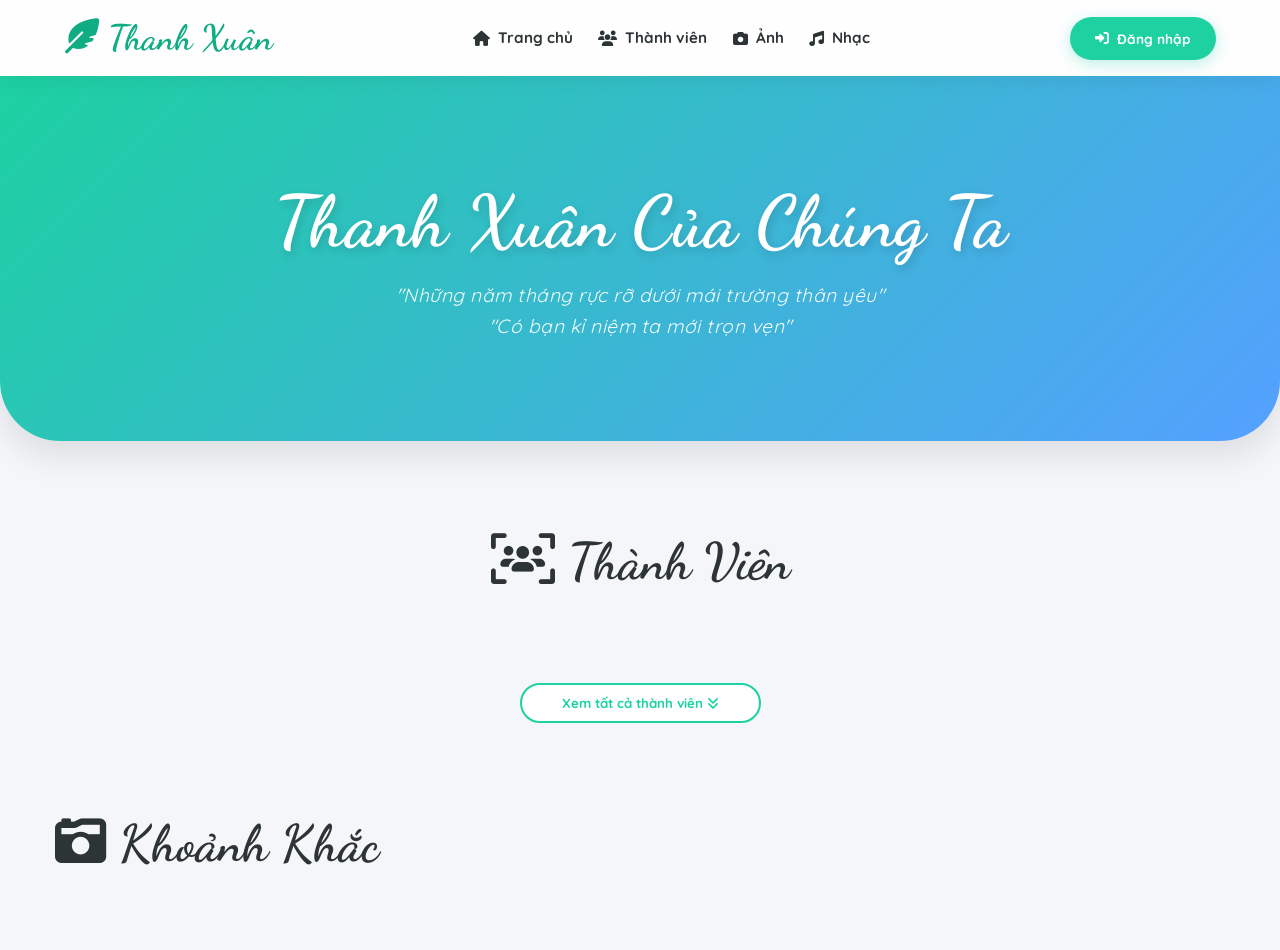
==== commit 1b36275f: "Update index.html" ====
--- a/index.html
+++ b/index.html
@@ -4,7 +4,7 @@
     <meta charset="UTF-8">
     <meta name="viewport" content="width=device-width, initial-scale=1.0, maximum-scale=1.0, user-scalable=no">
     <meta http-equiv="X-UA-Compatible" content="ie=edge">
-    <title>Kỷ Niệm Thanh Xuân - Lớp Chúng Mình</title>
+    <title>Cod kỉ niệm</title>
     
     <link rel="preconnect" href="https://fonts.googleapis.com">
     <link rel="preconnect" href="https://fonts.gstatic.com" crossorigin>
@@ -56,7 +56,7 @@
 
     <header class="hero-content" id="trang-chu">
         <h1>Thanh Xuân Của Chúng Ta</h1>
-        <p>"Những năm tháng rực rỡ dưới mái trường thân yêu"</p>
+        <p>"Những năm tháng rực rỡ dưới mái trường thân yêu"<br>"Có bạn kỉ niệm ta mới trọn vẹn"</p>
     </header>
 
     <main class="container">
--- a/style.css
+++ b/style.css
@@ -28,19 +28,18 @@
 html { 
     font-size: clamp(14px, 1.5vw, 16px); 
     scroll-behavior: smooth; 
-    overflow-x: hidden;
+    overflow-x: clip; /* Dùng clip để không làm hỏng thuộc tính sticky */
 }
 
 body { 
     background: var(--bg-light); 
     color: var(--dark); 
     line-height: 1.6;
-    overflow-x: hidden;
-    word-wrap: break-word; /* Tối ưu: Ép các từ quá dài xuống dòng để không tràn khung */
+    overflow-x: clip;
+    word-wrap: break-word; 
     overflow-wrap: break-word;
 }
 
-/* Tối ưu: Đảm bảo hình ảnh luôn co dãn vừa khung chứa */
 img {
     max-width: 100%;
     height: auto;
@@ -55,37 +54,86 @@
     color: var(--dark); 
 }
 
-/* --- 2. THANH ĐIỀU HƯỚNG (NAV) --- */
+/* --- 2. THANH ĐIỀU HƯỚNG (NAV) - ĐÃ TỐI ƯU CO DÃN --- */
 nav { 
     background: rgba(255, 255, 255, 0.85); 
     backdrop-filter: blur(15px); 
     -webkit-backdrop-filter: blur(15px);
-    padding: 12px 5%; 
+    padding: 10px 5%; 
     position: sticky; 
     top: 0; 
-    z-index: 1000; 
-    box-shadow: 0 2px 20px rgba(0,0,0,0.04); 
-}
-.nav-container { display: flex; justify-content: space-between; align-items: center; max-width: 1200px; margin: auto; }
-.logo { font-family: 'Dancing Script', cursive; font-size: clamp(1.8rem, 4vw, 2.2rem); font-weight: bold; color: var(--primary-dark); text-decoration: none; transition: 0.3s; }
+    z-index: 9999; 
+    box-shadow: 0 4px 20px rgba(0,0,0,0.06); 
+}
+
+.nav-container { 
+    display: flex; 
+    justify-content: space-between; 
+    align-items: center; 
+    max-width: 1200px; 
+    margin: auto;
+    gap: 10px;
+}
+
+.logo { 
+    font-family: 'Dancing Script', cursive; 
+    /* Tự động co dãn font chữ: Min 1.3rem - Max 2.2rem */
+    font-size: clamp(1.3rem, 3.5vw, 2.2rem); 
+    font-weight: bold; 
+    color: var(--primary-dark); 
+    text-decoration: none; 
+    transition: 0.3s;
+    white-space: nowrap;
+    flex-shrink: 1; /* Cho phép logo thu nhỏ lại trên màn hình hẹp */
+}
 .logo:hover { transform: scale(1.05); }
 
-.nav-links { display: flex; gap: clamp(15px, 3vw, 30px); list-style: none; align-items: center; }
-.nav-links a { text-decoration: none; color: var(--dark); font-size: 0.95rem; font-weight: 700; transition: 0.3s; display: flex; align-items: center; gap: 8px; }
+.nav-links { 
+    display: flex; 
+    /* Tự động co dãn khoảng cách giữa các icon: Min 8px - Max 30px */
+    gap: clamp(8px, 2vw, 30px); 
+    list-style: none; 
+    align-items: center;
+    flex-shrink: 0; /* Giữ nguyên menu icon không bị bóp méo */
+}
+
+.nav-links a { 
+    text-decoration: none; 
+    color: var(--dark); 
+    font-size: 0.95rem; 
+    font-weight: 700; 
+    transition: 0.3s; 
+    display: flex; 
+    align-items: center; 
+    gap: 8px; 
+}
 .nav-links a:hover { color: var(--primary); transform: translateY(-2px); }
 
+/* Tối ưu nút Đăng nhập trên Nav */
+.btn-auth { 
+    background: var(--primary); 
+    color: white; 
+    box-shadow: 0 4px 15px rgba(29, 209, 161, 0.3); 
+    padding: clamp(8px, 1.2vw, 12px) clamp(12px, 2vw, 24px);
+    font-size: clamp(0.85rem, 1vw, 1rem);
+    white-space: nowrap;
+}
+
 @media (max-width: 768px) {
-    .nav-container { flex-direction: row; padding: 5px 0; }
-    .nav-links { gap: 15px; }
-    .nav-links a span { display: none; } 
+    .nav-container { flex-direction: row; }
+    .nav-links a span { display: none; } /* Ẩn chữ trên menu, chỉ hiện icon để tiết kiệm chỗ */
     .nav-links i { font-size: 1.2rem; }
+}
+
+@media (max-width: 380px) {
+    .logo { font-size: 1.1rem; } /* Thu nhỏ cực độ cho các máy màn hình nhỏ */
+    .nav-links { gap: 6px; }
 }
 
 /* --- 3. NÚT BẤM (BUTTONS) --- */
 button { border: none; padding: 12px 24px; border-radius: 25px; font-weight: 700; cursor: pointer; transition: var(--transition); outline: none; display: inline-flex; align-items: center; justify-content: center; gap: 8px; will-change: transform; border: 1px solid transparent; }
 button:active { transform: scale(0.95); }
 
-.btn-auth { background: var(--primary); color: white; box-shadow: 0 4px 15px rgba(29, 209, 161, 0.3); }
 .btn-auth:hover { background: var(--primary-dark); transform: translateY(-3px); box-shadow: 0 6px 20px rgba(29, 209, 161, 0.4); }
 
 .btn-action { 
@@ -116,14 +164,13 @@
 @keyframes gradientBG { 0% { background-position: 0% 50%; } 50% { background-position: 100% 50%; } 100% { background-position: 0% 50%; } }
 @keyframes fadeInDown { from { opacity: 0; transform: translateY(-30px); } to { opacity: 1; transform: translateY(0); } }
 
-.hero-content h1 { font-family: 'Dancing Script', cursive; font-size: clamp(2.8rem, 7vw, 4.5rem); margin-bottom: 10px; text-shadow: 2px 4px 10px rgba(0,0,0,0.15); }
-.hero-content p { font-style: italic; opacity: 0.95; font-size: 1.2rem; letter-spacing: 0.5px; }
+.hero-content h1 { font-family: 'Dancing Script', cursive; font-size: clamp(2rem, 8vw, 4.5rem); margin-bottom: 10px; text-shadow: 2px 4px 10px rgba(0,0,0,0.15); line-height: 1.3; }
+.hero-content p { font-style: italic; opacity: 0.95; font-size: clamp(0.9rem, 4vw, 1.2rem); letter-spacing: 0.5px; padding: 0 10px; }
 
 /* --- 5. GRID HỆ THỐNG --- */
 #member-container { 
     display: grid; 
-    /* Tối ưu: Thay vì fix cứng 3 cột, dùng auto-fill và minmax để tự co dãn vừa màn hình */
-    grid-template-columns: repeat(auto-fill, minmax(150px, 1fr)); 
+    grid-template-columns: repeat(3, 1fr); 
     gap: clamp(12px, 2.5vw, 25px); 
     padding: 10px;
 }
@@ -155,7 +202,7 @@
     background: #fff; 
     color: var(--dark); 
     border-top: 1px solid #f8f9fa; 
-    line-height: 1.4; /* Tối ưu: Tạo khoảng cách dòng chuẩn chống đè chữ */
+    line-height: 1.4; 
     flex-grow: 1;
     display: flex;
     align-items: center;
@@ -172,7 +219,7 @@
 .modal { 
     position: fixed; inset: 0; background: rgba(0,0,0,0.6); 
     display: none; align-items: center; justify-content: center; 
-    z-index: 2000; padding: 15px; backdrop-filter: blur(10px); 
+    z-index: 10000; padding: 15px; backdrop-filter: blur(10px); 
     -webkit-backdrop-filter: blur(10px);
 }
 .modal-box { 
@@ -206,7 +253,7 @@
 .info-text p { font-size: 1.05rem; color: var(--dark); font-weight: 600; line-height: 1.5; white-space: pre-line; word-break: break-word; }
 
 /* --- 8. NHẠC & PLAYLIST --- */
-.music-player-box { background: #fff; padding: 5px; border-radius: 25px; }
+.music-player-box { background: #fff; padding: 5px; border-radius: 25px; transform: translateZ(0); }
 .now-playing-info { display: flex; flex-direction: column; align-items: center; gap: 12px; margin-bottom: 20px; text-align: center;}
 
 .track-circle { 
@@ -264,10 +311,10 @@
 
 .stats-bar { text-align: center; font-size: 0.9rem; font-weight: 700; color: var(--gray); margin-top: 15px; background: #f9f9f9; padding: 12px; border-radius: 18px; }
 
-/* --- 11. XEM ẢNH TOÀN MÀN HÌNH (FULLSCREEN) - CẢI TIẾN --- */
+/* --- 11. XEM ẢNH TOÀN MÀN HÌNH (FULLSCREEN) --- */
 .fullscreen-overlay {
     display: none; position: fixed; inset: 0; background: rgba(0,0,0,0.98); 
-    z-index: 9999; justify-content: center; align-items: center; 
+    z-index: 10000; justify-content: center; align-items: center; 
     backdrop-filter: blur(12px); -webkit-backdrop-filter: blur(12px);
     animation: fadeIn 0.25s ease-out; touch-action: none;
 }
@@ -326,11 +373,10 @@
 ::-webkit-scrollbar-thumb { background: #dcdde1; border-radius: 10px; }
 ::-webkit-scrollbar-thumb:hover { background: var(--primary); }
 
-/* --- 15. RESPONSIVE TINH CHỈNH ĐIỆN THOẠI --- */
+/* --- 15. RESPONSIVE TINH CHỈNH GRID 3 CỘT --- */
 @media (max-width: 480px) {
-    /* Tối ưu: Dùng auto-fill và minmax 110px giúp có thể dàn 2 hoặc 3 cột tùy màn hình mà chữ vẫn đủ không gian */
     #member-container { 
-        grid-template-columns: repeat(auto-fill, minmax(110px, 1fr)); 
+        grid-template-columns: repeat(3, 1fr); 
         gap: 10px; 
         padding: 5px; 
     }
@@ -351,9 +397,5 @@
     .member-title-info h2 { font-size: 1.5rem; }
     .info-group { padding: 15px; border-radius: 20px; flex-direction: column; align-items: flex-start; gap: 8px; }
     
-    /* Tối ưu nút bấm trên Mobile */
     button { padding: 10px 20px; }
 }
-
-/* Fix lỗi z-index cho music player trên Safari */
-.music-player-box { transform: translateZ(0); }
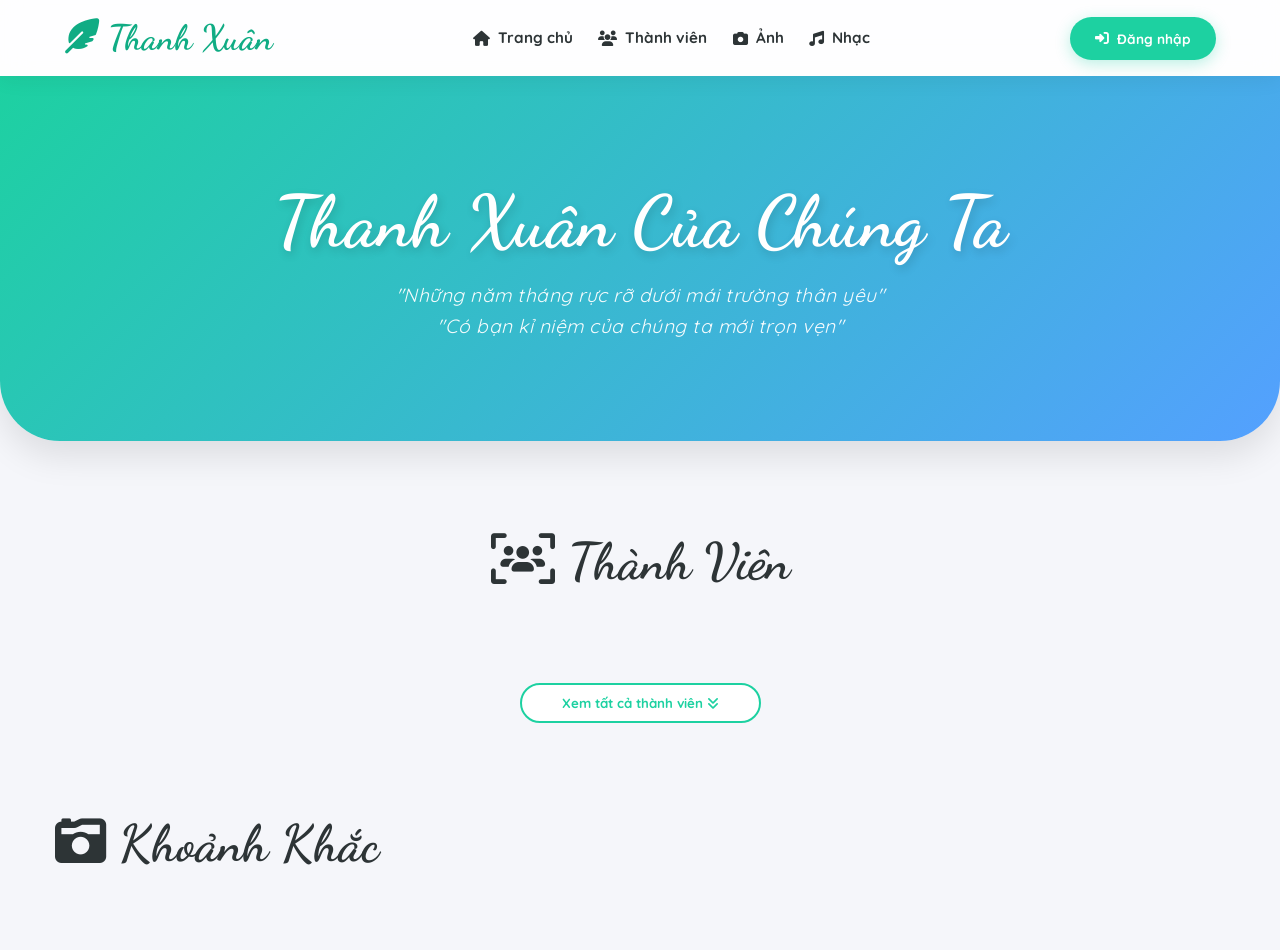
==== commit 77da4c22: "Update index.html" ====
--- a/index.html
+++ b/index.html
@@ -56,7 +56,7 @@
 
     <header class="hero-content" id="trang-chu">
         <h1>Thanh Xuân Của Chúng Ta</h1>
-        <p>"Những năm tháng rực rỡ dưới mái trường thân yêu"<br>"Có bạn kỉ niệm ta mới trọn vẹn"</p>
+        <p>"Những năm tháng rực rỡ dưới mái trường thân yêu"<br>"Có bạn kỉ niệm của chúng ta mới trọn vẹn"</p>
     </header>
 
     <main class="container">
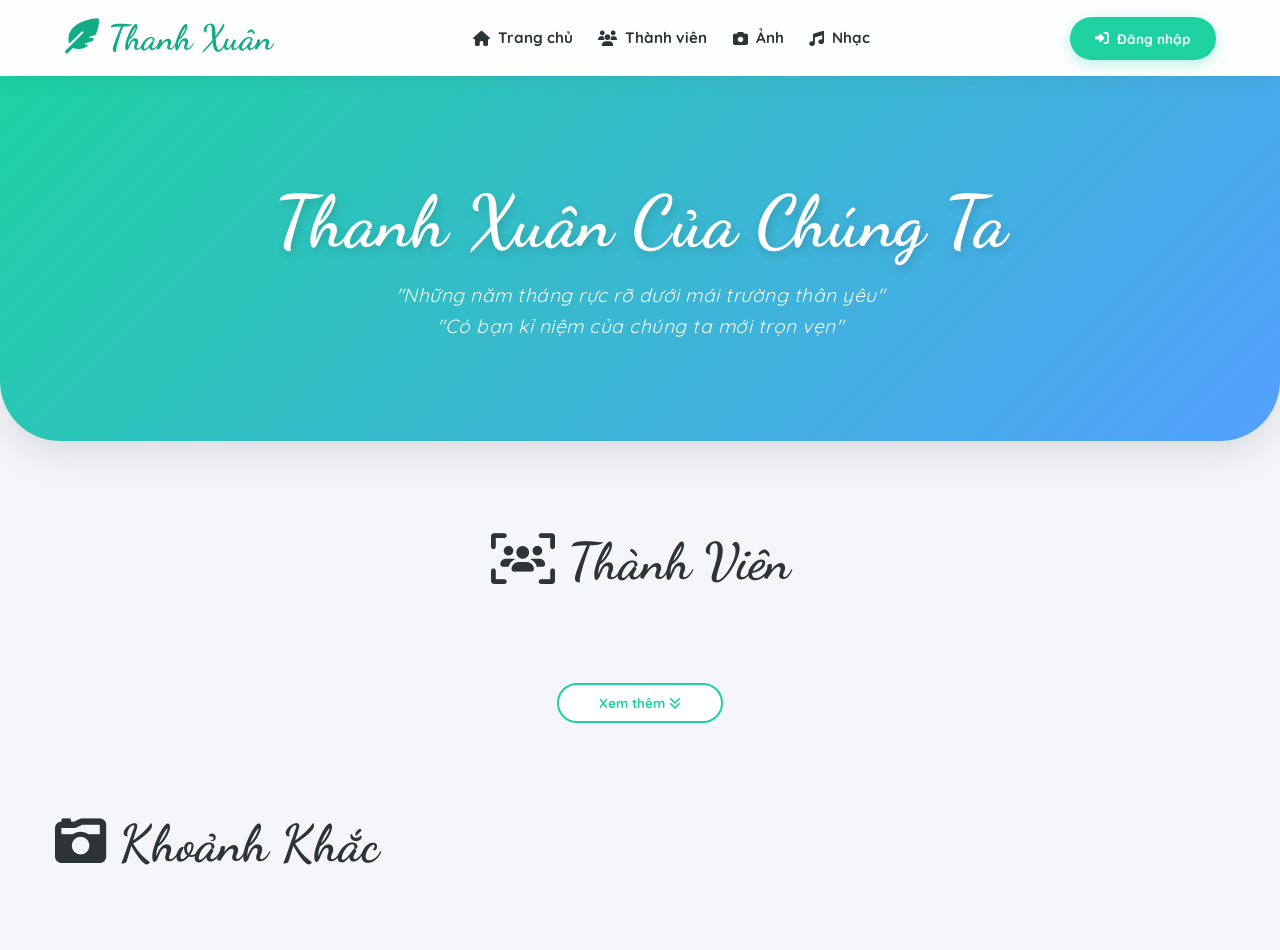
==== commit 8e841452: "Update index.html" ====
--- a/index.html
+++ b/index.html
@@ -66,7 +66,7 @@
                 </div>
             <div style="text-align: center; margin-top: 30px;">
                 <button id="btn-load-more-members" class="btn-load-more" onclick="loadAllMembers()">
-                    Xem tất cả thành viên <i class="fa-solid fa-angles-down"></i>
+                    Xem thêm <i class="fa-solid fa-angles-down"></i>
                 </button>
             </div>
         </section>
@@ -75,7 +75,7 @@
             <div style="display: flex; justify-content: space-between; align-items: center; margin-bottom: 25px; flex-wrap: wrap; gap: 15px;">
                 <h2 class="section-title" style="margin: 0;"><i class="fa-solid fa-camera-retro"></i> Khoảnh Khắc</h2>
                 <button id="add-moment-btn" class="btn-auth" onclick="uploadNewMoment()" style="display: none;">
-                    <i class="fa-solid fa-plus"></i> Đăng ảnh kỷ niệm
+                    <i class="fa-solid fa-plus"></i> Đăng ảnh
                 </button>
             </div>
             <div class="grid-moments" id="moment-container">
@@ -99,7 +99,7 @@
                 </div>
                 
                 <button class="btn-action" onclick="handleLogin()">
-                    <i class="fa-solid fa-right-to-bracket"></i> Xác nhận đăng nhập
+                    <i class="fa-solid fa-right-to-bracket"></i> Đăng nhập
                 </button>
             </div>
         </div>
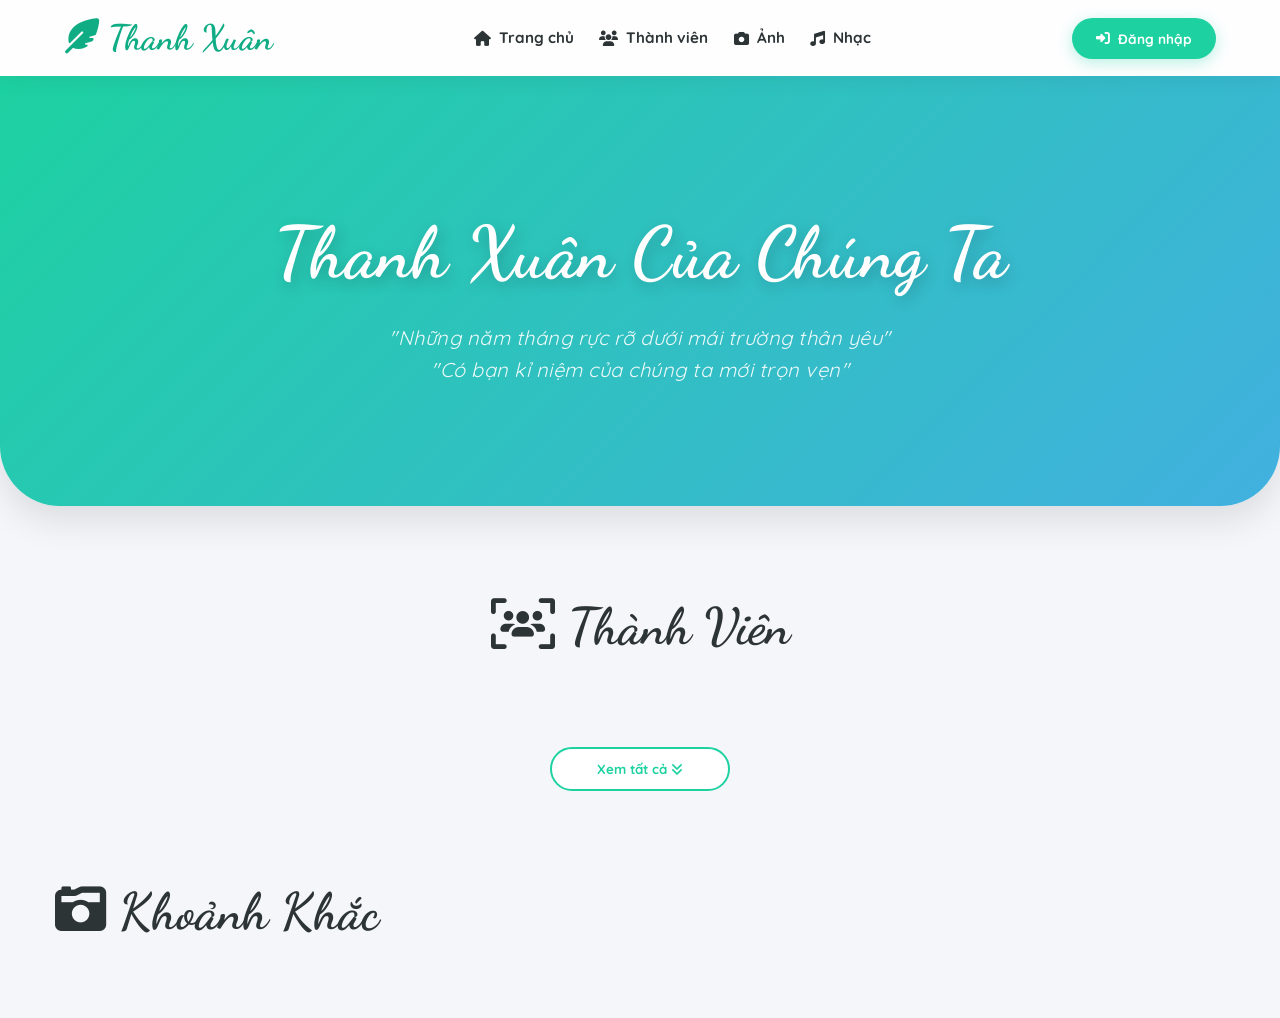
==== commit 735e42d6: "Update index.html" ====
--- a/index.html
+++ b/index.html
@@ -4,7 +4,7 @@
     <meta charset="UTF-8">
     <meta name="viewport" content="width=device-width, initial-scale=1.0, maximum-scale=1.0, user-scalable=no">
     <meta http-equiv="X-UA-Compatible" content="ie=edge">
-    <title>Cod kỉ niệm</title>
+    <title>Thanh Xuân - Lưu Giữ Kỉ Niệm</title>
     
     <link rel="preconnect" href="https://fonts.googleapis.com">
     <link rel="preconnect" href="https://fonts.gstatic.com" crossorigin>
@@ -14,6 +14,8 @@
     
     <script src="https://www.gstatic.com/firebasejs/9.22.1/firebase-app-compat.js"></script>
     <script src="https://www.gstatic.com/firebasejs/9.22.1/firebase-database-compat.js"></script>
+    <script src="https://www.gstatic.com/firebasejs/9.22.1/firebase-auth-compat.js"></script>
+    <script src="https://www.gstatic.com/firebasejs/9.22.1/firebase-storage-compat.js"></script>
     
     <link rel="stylesheet" href="style.css">
 </head>
@@ -37,18 +39,22 @@
 
     <nav>
         <div class="nav-container">
-            <a href="#" class="logo"><i class="fa-solid fa-feather-pointed"></i> Thanh Xuân</a>
+            <a href="#" class="logo">
+                <i class="fa-solid fa-feather-pointed"></i> Thanh Xuân
+            </a>
             <ul class="nav-links">
                 <li><a href="#trang-chu"><i class="fa-solid fa-house"></i> <span>Trang chủ</span></a></li>
                 <li><a href="#thanh-vien"><i class="fa-solid fa-users"></i> <span>Thành viên</span></a></li>
                 <li><a href="#khoanh-khac"><i class="fa-solid fa-camera"></i> <span>Ảnh</span></a></li>
-                <li><a href="javascript:void(0)" onclick="document.getElementById('music-modal').style.display='flex'">
-                    <i class="fa-solid fa-music"></i> <span>Nhạc</span>
-                </a></li>
+                <li>
+                    <a href="javascript:void(0)" onclick="openMusicModal()">
+                        <i class="fa-solid fa-music"></i> <span>Nhạc</span>
+                    </a>
+                </li>
             </ul>
             <div class="nav-right">
-                <button class="btn-auth" id="auth-btn" onclick="toggleAuth()">
-                    <i class="fa-solid fa-right-to-bracket"></i> Đăng nhập
+                <button class="btn-auth" id="auth-btn" onclick="handleAuthClick()">
+                    <i class="fa-solid fa-right-to-bracket"></i> <span>Đăng nhập</span>
                 </button>
             </div>
         </div>
@@ -66,7 +72,7 @@
                 </div>
             <div style="text-align: center; margin-top: 30px;">
                 <button id="btn-load-more-members" class="btn-load-more" onclick="loadAllMembers()">
-                    Xem thêm <i class="fa-solid fa-angles-down"></i>
+                    Xem tất cả <i class="fa-solid fa-angles-down"></i>
                 </button>
             </div>
         </section>
@@ -74,9 +80,10 @@
         <section id="khoanh-khac" style="margin-top: 80px;">
             <div style="display: flex; justify-content: space-between; align-items: center; margin-bottom: 25px; flex-wrap: wrap; gap: 15px;">
                 <h2 class="section-title" style="margin: 0;"><i class="fa-solid fa-camera-retro"></i> Khoảnh Khắc</h2>
-                <button id="add-moment-btn" class="btn-auth" onclick="uploadNewMoment()" style="display: none;">
+                <button id="add-moment-btn" class="btn-auth" onclick="triggerUploadMoment()" style="display: none;">
                     <i class="fa-solid fa-plus"></i> Đăng ảnh
                 </button>
+                <input type="file" id="moment-file-input" accept="image/*" style="display: none;" onchange="handleMomentUpload(event)">
             </div>
             <div class="grid-moments" id="moment-container">
                 </div>
@@ -84,9 +91,9 @@
     </main>
 
     <div id="login-mask" class="modal" onclick="closeModal(event, 'login-mask')">
-        <div class="modal-box">
-            <span class="close-btn" onclick="document.getElementById('login-mask').style.display='none'">&times;</span>
-            <div class="login-box" style="padding: 20px 0;">
+        <div class="modal-box" onclick="event.stopPropagation()">
+            <span class="close-btn" onclick="toggleModal('login-mask', false)">&times;</span>
+            <div class="login-box" style="padding: 10px 0;">
                 <h2><i class="fa-solid fa-lock"></i> Đăng nhập</h2>
                 <p style="font-size: 13px; color: #888; margin-bottom: 25px;">Tài khoản định dạng: ban[số]@lop.com</p>
                 
@@ -98,7 +105,7 @@
                     <input type="password" id="login-pass" class="edit-input" placeholder="Nhập mật khẩu">
                 </div>
                 
-                <button class="btn-action" onclick="handleLogin()">
+                <button id="login-submit-btn" class="btn-action" onclick="handleLoginSubmit()">
                     <i class="fa-solid fa-right-to-bracket"></i> Đăng nhập
                 </button>
             </div>
@@ -106,8 +113,8 @@
     </div>
 
     <div id="music-modal" class="modal" onclick="closeModal(event, 'music-modal')">
-        <div class="modal-box">
-            <span class="close-btn" onclick="document.getElementById('music-modal').style.display='none'">&times;</span>
+        <div class="modal-box" onclick="event.stopPropagation()">
+            <span class="close-btn" onclick="toggleModal('music-modal', false)">&times;</span>
             
             <div class="music-player-box">
                 <div class="now-playing-info">
@@ -131,12 +138,12 @@
     <audio id="main-audio"></audio>
 
     <div id="member-modal" class="modal" onclick="closeModal(event, 'member-modal')">
-        <div class="modal-box">
-            <span class="close-btn" onclick="document.getElementById('member-modal').style.display='none'">&times;</span>
+        <div class="modal-box" onclick="event.stopPropagation()">
+            <span class="close-btn" onclick="toggleModal('member-modal', false)">&times;</span>
             
             <div id="view-mode">
                 <div class="modal-avatar-wrapper">
-                    <img id="modal-member-img" src="" style="display:none;" alt="Avatar">
+                    <img id="modal-member-img" src="" style="display:none;" alt="Avatar" onclick="openAvatarFullScreen()">
                     <div id="modal-placeholder-avatar" class="placeholder-avatar">
                         <i class="fa-solid fa-user"></i>
                     </div>
@@ -175,7 +182,11 @@
                 <label class="edit-label">Biệt danh:</label>
                 <input type="text" id="edit-nickname" placeholder="Tên thường gọi" class="edit-input">
                 
-                <input type="file" id="edit-file-input" accept="image/*" style="display: none;">
+                <label class="edit-label">Ảnh đại diện:</label>
+                <button class="btn-secondary" onclick="document.getElementById('edit-file-input').click()" style="width: 100%; margin-bottom: 20px;">
+                    <i class="fa-solid fa-image"></i> Chọn ảnh mới
+                </button>
+                <input type="file" id="edit-file-input" accept="image/*" style="display: none;" onchange="previewNewAvatar(event)">
                 <input type="hidden" id="edit-avatar">
                 
                 <label class="edit-label">Sở thích:</label>
@@ -192,7 +203,7 @@
                 </div>
 
                 <div style="text-align: center; margin-top: 20px;">
-                    <span style="font-size: 12px; color: #e74c3c; cursor: pointer; font-weight: bold;" onclick="removeCurrentAvatar()">
+                    <span id="remove-avatar-link" style="font-size: 12px; color: #e74c3c; cursor: pointer; font-weight: bold;" onclick="removeCurrentAvatar()">
                         <i class="fa-solid fa-circle-xmark"></i> Gỡ ảnh đại diện hiện tại
                     </span>
                 </div>
@@ -201,31 +212,31 @@
     </div>
 
     <div id="moment-modal" class="modal" onclick="closeModal(event, 'moment-modal')">
-        <div class="modal-box" style="max-width: 500px; padding: 15px;">
-            <span class="close-btn" onclick="document.getElementById('moment-modal').style.display='none'">&times;</span>
+        <div class="modal-box" style="max-width: 500px; padding: 15px;" onclick="event.stopPropagation()">
+            <span class="close-btn" onclick="toggleModal('moment-modal', false)">&times;</span>
             
             <div class="zoom-img-container" style="position: relative;">
                 <img id="zoom-img" src="" alt="Khoảnh khắc" onclick="openFullScreenFromModal()">
                 
                 <div style="position: absolute; top: 50%; width: 100%; display: flex; justify-content: space-between; transform: translateY(-50%); padding: 0 5px; pointer-events: none;">
-                    <i class="fa-solid fa-circle-left" onclick="changeMoment(-1)" style="color: rgba(255,255,255,0.8); font-size: 2.2rem; cursor: pointer; pointer-events: auto;"></i>
-                    <i class="fa-solid fa-circle-right" onclick="changeMoment(1)" style="color: rgba(255,255,255,0.8); font-size: 2.2rem; cursor: pointer; pointer-events: auto;"></i>
+                    <i class="fa-solid fa-circle-left" onclick="changeMoment(-1)" style="color: rgba(255,255,255,0.8); font-size: 2.5rem; cursor: pointer; pointer-events: auto;"></i>
+                    <i class="fa-solid fa-circle-right" onclick="changeMoment(1)" style="color: rgba(255,255,255,0.8); font-size: 2.5rem; cursor: pointer; pointer-events: auto;"></i>
                 </div>
             </div>
 
             <div class="reaction-bar">
-                <span class="react-item" onclick="addReaction('love')" title="Yêu thích">❤️</span>
-                <span class="react-item" onclick="addReaction('haha')" title="Haha">😆</span>
-                <span class="react-item" onclick="addReaction('wow')" title="Wow">😮</span>
-                <span class="react-item" onclick="addReaction('sad')" title="Buồn">😢</span>
-                <span class="react-item" onclick="addReaction('angry')" title="Phẫn nộ">😡</span>
+                <span class="react-item" onclick="addReaction('love')">❤️</span>
+                <span class="react-item" onclick="addReaction('haha')">😆</span>
+                <span class="react-item" onclick="addReaction('wow')">😮</span>
+                <span class="react-item" onclick="addReaction('sad')">😢</span>
+                <span class="react-item" onclick="addReaction('angry')">😡</span>
             </div>
             
             <div id="zoom-reaction-stats" class="stats-bar">Đang tải tương tác...</div>
 
             <div style="text-align: center; margin-top: 15px;">
-                <button id="btn-delete-moment" class="btn-danger" style="display: none; padding: 8px 20px; font-size: 0.9rem;" onclick="deleteMoment()">
-                    <i class="fa-solid fa-trash-can"></i> Xóa ảnh này
+                <button id="btn-delete-moment" class="btn-danger" style="display: none; padding: 8px 20px; font-size: 0.85rem;" onclick="deleteMoment()">
+                    <i class="fa-solid fa-trash-can"></i> Xóa ảnh
                 </button>
             </div>
         </div>
@@ -234,9 +245,15 @@
     <script src="script.js"></script>
 
     <script>
+        // Các hàm helper nhanh để điều khiển giao diện cơ bản
+        function toggleModal(id, show) {
+            const modal = document.getElementById(id);
+            if (modal) modal.style.display = show ? 'flex' : 'none';
+        }
+
         function closeModal(event, modalId) {
             if (event.target.id === modalId) {
-                document.getElementById(modalId).style.display = 'none';
+                toggleModal(modalId, false);
             }
         }
         
@@ -251,6 +268,15 @@
         function closeFullScreen() {
             document.getElementById('fullscreen-overlay').style.display = 'none';
         }
+
+        function openMusicModal() {
+            toggleModal('music-modal', true);
+        }
+
+        // Đảm bảo nút "Đăng ảnh" kích hoạt input file
+        function triggerUploadMoment() {
+            document.getElementById('moment-file-input').click();
+        }
     </script>
 </body>
 </html>
--- a/style.css
+++ b/style.css
@@ -28,14 +28,13 @@
 html { 
     font-size: clamp(14px, 1.5vw, 16px); 
     scroll-behavior: smooth; 
-    overflow-x: clip; /* Dùng clip để không làm hỏng thuộc tính sticky */
 }
 
 body { 
     background: var(--bg-light); 
     color: var(--dark); 
     line-height: 1.6;
-    overflow-x: clip;
+    overflow-x: hidden;
     word-wrap: break-word; 
     overflow-wrap: break-word;
 }
@@ -43,18 +42,21 @@
 img {
     max-width: 100%;
     height: auto;
+    -webkit-user-drag: none;
 }
 
 .container { padding: 40px 15px; max-width: 1200px; margin: auto; }
+
 .section-title { 
     font-family: 'Dancing Script', cursive; 
     font-size: clamp(2.2rem, 5vw, 3.2rem); 
     text-align: center; 
     margin-bottom: 30px; 
     color: var(--dark); 
-}
-
-/* --- 2. THANH ĐIỀU HƯỚNG (NAV) - ĐÃ TỐI ƯU CO DÃN --- */
+    animation: fadeIn 1s ease;
+}
+
+/* --- 2. THANH ĐIỀU HƯỚNG (NAV) --- */
 nav { 
     background: rgba(255, 255, 255, 0.85); 
     backdrop-filter: blur(15px); 
@@ -77,24 +79,22 @@
 
 .logo { 
     font-family: 'Dancing Script', cursive; 
-    /* Tự động co dãn font chữ: Min 1.3rem - Max 2.2rem */
     font-size: clamp(1.3rem, 3.5vw, 2.2rem); 
     font-weight: bold; 
     color: var(--primary-dark); 
     text-decoration: none; 
     transition: 0.3s;
     white-space: nowrap;
-    flex-shrink: 1; /* Cho phép logo thu nhỏ lại trên màn hình hẹp */
-}
-.logo:hover { transform: scale(1.05); }
+    flex-shrink: 1;
+}
+.logo:hover { transform: scale(1.05); color: var(--primary); }
 
 .nav-links { 
     display: flex; 
-    /* Tự động co dãn khoảng cách giữa các icon: Min 8px - Max 30px */
     gap: clamp(8px, 2vw, 30px); 
     list-style: none; 
     align-items: center;
-    flex-shrink: 0; /* Giữ nguyên menu icon không bị bóp méo */
+    flex-shrink: 0;
 }
 
 .nav-links a { 
@@ -109,7 +109,7 @@
 }
 .nav-links a:hover { color: var(--primary); transform: translateY(-2px); }
 
-/* Tối ưu nút Đăng nhập trên Nav */
+/* Nút Đăng nhập trên Nav */
 .btn-auth { 
     background: var(--primary); 
     color: white; 
@@ -120,58 +120,70 @@
 }
 
 @media (max-width: 768px) {
-    .nav-container { flex-direction: row; }
-    .nav-links a span { display: none; } /* Ẩn chữ trên menu, chỉ hiện icon để tiết kiệm chỗ */
-    .nav-links i { font-size: 1.2rem; }
-}
-
-@media (max-width: 380px) {
-    .logo { font-size: 1.1rem; } /* Thu nhỏ cực độ cho các máy màn hình nhỏ */
-    .nav-links { gap: 6px; }
+    .nav-links a span { display: none; } /* Chỉ hiện icon trên mobile */
+    .nav-links i { font-size: 1.3rem; }
 }
 
 /* --- 3. NÚT BẤM (BUTTONS) --- */
-button { border: none; padding: 12px 24px; border-radius: 25px; font-weight: 700; cursor: pointer; transition: var(--transition); outline: none; display: inline-flex; align-items: center; justify-content: center; gap: 8px; will-change: transform; border: 1px solid transparent; }
+button { 
+    border: none; 
+    padding: 12px 24px; 
+    border-radius: 25px; 
+    font-weight: 700; 
+    cursor: pointer; 
+    transition: var(--transition); 
+    display: inline-flex; 
+    align-items: center; 
+    justify-content: center; 
+    gap: 8px; 
+    will-change: transform;
+}
 button:active { transform: scale(0.95); }
 
-.btn-auth:hover { background: var(--primary-dark); transform: translateY(-3px); box-shadow: 0 6px 20px rgba(29, 209, 161, 0.4); }
-
 .btn-action { 
-    display: flex; width: 100%; padding: 14px; 
+    width: 100%; padding: 14px; 
     background: var(--primary); color: white; 
     border-radius: 18px; font-size: 1rem; margin-top: 10px;
     box-shadow: 0 4px 12px rgba(29, 209, 161, 0.2);
 }
-.btn-action:hover { background: var(--primary-dark); transform: translateY(-2px); }
-
-.btn-secondary { background: #f1f2f6; color: var(--dark); margin-top: 8px; }
+.btn-action:hover { background: var(--primary-dark); transform: translateY(-3px); box-shadow: 0 8px 20px rgba(29, 209, 161, 0.3); }
+
+.btn-secondary { background: #f1f2f6; color: var(--dark); border: 1px solid #dfe4ea; }
 .btn-secondary:hover { background: #dfe4ea; }
 
-.btn-danger { background: #ffeaa7; color: #d63031; border: 1px solid #fab1a0; }
+.btn-danger { background: #fff5f5; color: #d63031; border: 1px solid #ff7675; }
 .btn-danger:hover { background: #ff7675; color: white; }
 
-.btn-load-more { background: white; border: 2px solid var(--primary); color: var(--primary); margin: 30px auto; display: block; width: fit-content; padding: 10px 40px; }
+.btn-load-more { 
+    background: white; 
+    border: 2px solid var(--primary); 
+    color: var(--primary); 
+    margin: 30px auto; 
+    display: block; 
+    width: fit-content; 
+    padding: 12px 45px; 
+}
 .btn-load-more:hover { background: var(--primary); color: white; box-shadow: 0 10px 20px rgba(29, 209, 161, 0.2); }
 
 /* --- 4. HERO SECTION --- */
 .hero-content { 
     background: linear-gradient(135deg, #1dd1a1, #54a0ff, #a29bfe); 
-    background-size: 200% 200%;
-    animation: gradientBG 10s ease infinite, fadeInDown 1s ease;
-    color: white; text-align: center; padding: clamp(60px, 10vw, 100px) 20px; 
+    background-size: 300% 300%;
+    animation: gradientBG 12s ease infinite, fadeInDown 0.8s ease-out;
+    color: white; text-align: center; padding: clamp(60px, 12vw, 120px) 20px; 
     border-radius: 0 0 60px 60px; margin-bottom: 40px; box-shadow: 0 15px 35px rgba(0,0,0,0.1); 
 }
 @keyframes gradientBG { 0% { background-position: 0% 50%; } 50% { background-position: 100% 50%; } 100% { background-position: 0% 50%; } }
-@keyframes fadeInDown { from { opacity: 0; transform: translateY(-30px); } to { opacity: 1; transform: translateY(0); } }
-
-.hero-content h1 { font-family: 'Dancing Script', cursive; font-size: clamp(2rem, 8vw, 4.5rem); margin-bottom: 10px; text-shadow: 2px 4px 10px rgba(0,0,0,0.15); line-height: 1.3; }
-.hero-content p { font-style: italic; opacity: 0.95; font-size: clamp(0.9rem, 4vw, 1.2rem); letter-spacing: 0.5px; padding: 0 10px; }
+@keyframes fadeInDown { from { opacity: 0; transform: translateY(-40px); } to { opacity: 1; transform: translateY(0); } }
+
+.hero-content h1 { font-family: 'Dancing Script', cursive; font-size: clamp(2.2rem, 8vw, 4.5rem); margin-bottom: 10px; text-shadow: 3px 5px 15px rgba(0,0,0,0.2); }
+.hero-content p { font-style: italic; opacity: 0.9; font-size: clamp(0.95rem, 4vw, 1.25rem); letter-spacing: 0.5px; }
 
 /* --- 5. GRID HỆ THỐNG --- */
 #member-container { 
     display: grid; 
     grid-template-columns: repeat(3, 1fr); 
-    gap: clamp(12px, 2.5vw, 25px); 
+    gap: clamp(10px, 2.5vw, 25px); 
     padding: 10px;
 }
 
@@ -184,29 +196,23 @@
 .member-card, .moment-card { 
     background: white; border-radius: 24px; overflow: hidden; 
     box-shadow: var(--shadow); transition: var(--transition); cursor: pointer; 
-    position: relative; border: 1px solid rgba(0,0,0,0.02);
-    will-change: transform;
-    display: flex; flex-direction: column; width: 100%;
-}
-.member-card:hover { transform: translateY(-10px); box-shadow: var(--shadow-hover); }
-.moment-card:hover { transform: scale(1.03); z-index: 5; box-shadow: var(--shadow-hover); }
-
-.member-card img, .moment-card img { width: 100%; aspect-ratio: 1/1; object-fit: cover; display: block; transition: 0.6s ease; }
-.member-card:hover img { transform: scale(1.1); }
+    position: relative; border: 1px solid rgba(0,0,0,0.03);
+    display: flex; flex-direction: column;
+}
+.member-card:hover { transform: translateY(-12px); box-shadow: var(--shadow-hover); }
+.moment-card:hover { transform: scale(1.05); z-index: 5; box-shadow: var(--shadow-hover); }
+
+.member-card img, .moment-card img { width: 100%; aspect-ratio: 1/1; object-fit: cover; display: block; transition: 0.8s cubic-bezier(0.2, 0.8, 0.2, 1); }
+.member-card:hover img { transform: scale(1.15); }
 
 .member-name-plate { 
-    padding: 15px 10px; 
+    padding: 15px 5px; 
     text-align: center; 
     font-weight: 800; 
-    font-size: 0.95rem; 
-    background: #fff; 
-    color: var(--dark); 
-    border-top: 1px solid #f8f9fa; 
-    line-height: 1.4; 
-    flex-grow: 1;
-    display: flex;
-    align-items: center;
-    justify-content: center;
+    font-size: clamp(0.85rem, 2vw, 1rem); 
+    background: #fff; color: var(--dark); 
+    border-top: 1px solid #f1f2f6; 
+    flex-grow: 1; display: flex; align-items: center; justify-content: center;
 }
 
 .placeholder-avatar { 
@@ -215,187 +221,185 @@
     color: white; font-size: 2.5rem; 
 }
 
-/* --- 6. MODAL & CHỈNH SỬA --- */
+/* --- 6. MODAL --- */
 .modal { 
-    position: fixed; inset: 0; background: rgba(0,0,0,0.6); 
+    position: fixed; inset: 0; background: rgba(0,0,0,0.7); 
     display: none; align-items: center; justify-content: center; 
-    z-index: 10000; padding: 15px; backdrop-filter: blur(10px); 
-    -webkit-backdrop-filter: blur(10px);
+    z-index: 10000; padding: 15px; backdrop-filter: blur(8px); 
+    -webkit-backdrop-filter: blur(8px);
 }
 .modal-box { 
-    background: white; padding: 35px; border-radius: 35px; 
-    width: 100%; max-width: 450px; position: relative; 
-    box-shadow: 0 25px 70px rgba(0,0,0,0.3);
+    background: white; padding: clamp(25px, 5vw, 40px); border-radius: 35px; 
+    width: 100%; max-width: 480px; position: relative; 
+    box-shadow: 0 25px 70px rgba(0,0,0,0.4);
     animation: modalPop 0.4s cubic-bezier(0.34, 1.56, 0.64, 1); 
-    max-height: 92vh; overflow-y: auto; overflow-x: hidden;
-}
-@keyframes modalPop { from { transform: scale(0.8); opacity: 0; } to { transform: scale(1); opacity: 1; } }
-
-.close-btn { position: absolute; top: 20px; right: 25px; font-size: 28px; cursor: pointer; color: #b2bec3; transition: 0.3s; z-index: 10; }
+    max-height: 90vh; overflow-y: auto;
+}
+@keyframes modalPop { from { transform: scale(0.8) translateY(20px); opacity: 0; } to { transform: scale(1) translateY(0); opacity: 1; } }
+
+.close-btn { position: absolute; top: 15px; right: 20px; font-size: 32px; cursor: pointer; color: #b2bec3; transition: 0.3s; z-index: 10; }
 .close-btn:hover { color: var(--accent); transform: rotate(90deg); }
 
 /* --- 7. CHI TIẾT THÀNH VIÊN --- */
-.modal-avatar-wrapper { text-align: center; margin-bottom: 25px; position: relative; }
-.modal-avatar-wrapper img, .modal-avatar-wrapper .placeholder-avatar {
-    width: 150px; height: 150px; border-radius: 40px; margin: auto;
-    object-fit: cover; border: 6px solid #fff; box-shadow: 0 12px 30px rgba(0,0,0,0.12);
-}
-
-.member-title-info { text-align: center; margin-bottom: 25px; }
-.member-title-info h2 { font-size: 1.8rem; color: var(--dark); font-weight: 800; margin-bottom: 5px; word-break: break-word; }
-.member-title-info span { color: var(--primary-dark); font-weight: 700; font-size: 0.9rem; background: #e3fcef; padding: 5px 15px; border-radius: 20px; display: inline-block; word-break: break-word;}
-
-.info-group { display: flex; align-items: flex-start; gap: 15px; padding: 20px; border-radius: 25px; margin-bottom: 15px; transition: 0.3s; }
+.modal-avatar-wrapper { text-align: center; margin-bottom: 25px; }
+.modal-avatar-wrapper img {
+    width: 160px; height: 160px; border-radius: 45px; margin: auto;
+    object-fit: cover; border: 6px solid #fff; box-shadow: 0 15px 35px rgba(0,0,0,0.15);
+}
+
+.member-title-info { text-align: center; margin-bottom: 20px; }
+.member-title-info h2 { font-size: 1.85rem; color: var(--dark); font-weight: 800; }
+.member-title-info span { color: var(--primary-dark); font-weight: 700; background: #e3fcef; padding: 6px 16px; border-radius: 20px; font-size: 0.9rem; }
+
+.info-group { display: flex; align-items: flex-start; gap: 15px; padding: 20px; border-radius: 25px; margin-bottom: 15px; }
 .hobbies-group { background: var(--pink-bg); border: 1px solid #ffebeb; }
 .message-group { background: var(--blue-bg); border-left: 6px solid var(--blue); }
 
-.info-text strong { font-size: 0.7rem; color: var(--gray); text-transform: uppercase; display: block; letter-spacing: 1.5px; margin-bottom: 6px; }
-.info-text p { font-size: 1.05rem; color: var(--dark); font-weight: 600; line-height: 1.5; white-space: pre-line; word-break: break-word; }
+.info-text strong { font-size: 0.75rem; color: var(--gray); text-transform: uppercase; display: block; letter-spacing: 1.2px; margin-bottom: 5px; }
+.info-text p { font-size: 1.05rem; color: var(--dark); font-weight: 600; line-height: 1.6; white-space: pre-line; }
 
 /* --- 8. NHẠC & PLAYLIST --- */
-.music-player-box { background: #fff; padding: 5px; border-radius: 25px; transform: translateZ(0); }
-.now-playing-info { display: flex; flex-direction: column; align-items: center; gap: 12px; margin-bottom: 20px; text-align: center;}
+.music-player-box { background: #fff; padding: 10px; border-radius: 25px; }
+.now-playing-info { display: flex; flex-direction: column; align-items: center; margin-bottom: 20px; }
 
 .track-circle { 
-    width: 75px; height: 75px; border-radius: 50%; 
+    width: 85px; height: 85px; border-radius: 50%; 
     display: flex; align-items: center; justify-content: center; 
-    color: white; font-size: 1.8rem; position: relative;
-    flex-shrink: 0;
-}
-.fa-spin { animation: fa-spin 4s infinite linear; }
+    color: white; font-size: 2rem;
+}
+.fa-spin { animation: fa-spin 5s infinite linear; }
 @keyframes fa-spin { from { transform: rotate(0deg); } to { transform: rotate(360deg); } }
 
-.circle-cyan { background: var(--cyan); box-shadow: 0 0 20px rgba(72, 219, 251, 0.4); }
-.circle-coral { background: var(--coral); box-shadow: 0 0 20px rgba(255, 118, 117, 0.4); }
-.circle-blue { background: var(--blue); box-shadow: 0 0 20px rgba(116, 185, 255, 0.4); }
-
-#np-title { font-weight: 800; font-size: 1.1rem; text-align: center; color: var(--dark); margin-top: 10px; word-wrap: break-word; }
-
-.music-controls { display: flex; justify-content: center; align-items: center; gap: 35px; font-size: 1.5rem; margin: 20px 0; }
-.music-controls i { cursor: pointer; transition: 0.3s; color: var(--dark); opacity: 0.7; }
+.circle-cyan { background: linear-gradient(135deg, var(--cyan), var(--cyan-dark)); }
+.circle-coral { background: linear-gradient(135deg, var(--coral), #ff4757); }
+.circle-blue { background: linear-gradient(135deg, var(--blue), #54a0ff); }
+
+#np-title { font-weight: 800; font-size: 1.15rem; color: var(--dark); margin-top: 15px; text-align: center; }
+
+.music-controls { display: flex; justify-content: center; align-items: center; gap: clamp(20px, 5vw, 40px); margin: 25px 0; }
+.music-controls i { cursor: pointer; transition: 0.3s; color: var(--dark); font-size: 1.6rem; opacity: 0.6; }
 .music-controls i:hover { color: var(--primary); transform: scale(1.2); opacity: 1; }
-.music-controls .fa-play-circle, .music-controls .fa-pause-circle { font-size: 3rem; color: var(--primary); opacity: 1; }
-
-.playlist-scroll { max-height: 200px; overflow-y: auto; margin-top: 15px; padding-right: 8px; }
+.music-controls .fa-play-circle, .music-controls .fa-pause-circle { font-size: 3.5rem; color: var(--primary); opacity: 1; }
+
+.playlist-scroll { max-height: 220px; overflow-y: auto; margin-top: 20px; padding-right: 5px; }
 .music-item { 
     display: flex; align-items: center; gap: 15px; padding: 12px 18px; 
-    border-radius: 20px; cursor: pointer; transition: 0.3s; margin-bottom: 8px;
+    border-radius: 20px; cursor: pointer; transition: 0.3s; margin-bottom: 10px;
     background: #f8f9fa; border: 1px solid transparent;
 }
-.music-item:hover { background: white; transform: translateX(5px); border-color: var(--primary); box-shadow: 0 5px 15px rgba(0,0,0,0.05); }
-.music-item .track-circle { width: 35px; height: 35px; font-size: 0.9rem; }
-.track-info { overflow: hidden; }
-.track-info span { display: block; white-space: nowrap; overflow: hidden; text-overflow: ellipsis; font-weight: 600; }
-
-/* --- 9. EDIT MODE INPUTS --- */
-.edit-label { font-size: 0.85rem; font-weight: 700; color: var(--dark); margin: 0 0 8px 10px; display: block; }
+.music-item:hover { background: white; border-color: var(--primary); transform: translateX(5px); box-shadow: 0 5px 15px rgba(0,0,0,0.05); }
+
+/* --- 9. INPUTS --- */
+.edit-label { font-size: 0.85rem; font-weight: 700; color: var(--dark); margin: 0 0 8px 12px; display: block; }
 .edit-input { 
-    width: 100%; padding: 14px 20px; margin-bottom: 20px; 
+    width: 100%; padding: 15px 22px; margin-bottom: 20px; 
     border: 2px solid #edeff2; border-radius: 18px; 
     background: #fdfdfe; outline: none; font-size: 1rem; transition: 0.3s; font-weight: 600;
 }
-.edit-input:focus { border-color: var(--primary); background: #fff; box-shadow: 0 8px 20px rgba(29, 209, 161, 0.1); }
-textarea.edit-input { min-height: 110px; resize: none; }
+.edit-input:focus { border-color: var(--primary); background: #fff; box-shadow: 0 8px 25px rgba(29, 209, 161, 0.12); }
+textarea.edit-input { min-height: 120px; resize: none; }
 
 /* --- 10. KHOẢNH KHẮC & ZOOM --- */
-.zoom-img-container { width: 100%; border-radius: 25px; overflow: hidden; margin-bottom: 20px; box-shadow: var(--shadow); background: #eee; }
-.zoom-img-container img { width: 100%; display: block; }
+.zoom-img-container { width: 100%; border-radius: 25px; overflow: hidden; margin-bottom: 20px; box-shadow: var(--shadow); }
+.zoom-img-container img { width: 100%; display: block; object-fit: contain; background: #000; }
 
 .reaction-bar { 
     display: flex; justify-content: space-around; 
     padding: 15px; background: #f8f9fa; border-radius: 35px; 
     margin-top: 20px; border: 1px solid #f1f1f1;
 }
-.react-item { font-size: 2rem; cursor: pointer; transition: 0.4s cubic-bezier(0.175, 0.885, 0.32, 1.275); filter: grayscale(0.2); }
-.react-item:hover { transform: scale(1.4) translateY(-10px); filter: grayscale(0); }
-
-.stats-bar { text-align: center; font-size: 0.9rem; font-weight: 700; color: var(--gray); margin-top: 15px; background: #f9f9f9; padding: 12px; border-radius: 18px; }
-
-/* --- 11. XEM ẢNH TOÀN MÀN HÌNH (FULLSCREEN) --- */
+.react-item { font-size: 2.2rem; cursor: pointer; transition: 0.4s cubic-bezier(0.175, 0.885, 0.32, 1.275); }
+.react-item:hover { transform: scale(1.4) translateY(-10px); }
+
+.stats-bar { text-align: center; font-size: 0.95rem; font-weight: 700; color: var(--gray); margin-top: 15px; background: #f9f9f9; padding: 12px; border-radius: 18px; }
+
+/* --- 11. XEM ẢNH TOÀN MÀN HÌNH --- */
 .fullscreen-overlay {
     display: none; position: fixed; inset: 0; background: rgba(0,0,0,0.98); 
-    z-index: 10000; justify-content: center; align-items: center; 
+    z-index: 99999; justify-content: center; align-items: center; 
     backdrop-filter: blur(12px); -webkit-backdrop-filter: blur(12px);
-    animation: fadeIn 0.25s ease-out; touch-action: none;
+    animation: fadeIn 0.3s ease-out; touch-action: none;
 }
 @keyframes fadeIn { from { opacity: 0; } to { opacity: 1; } }
 
 .fullscreen-overlay img { 
     max-width: 100%; max-height: 100vh; object-fit: contain; 
-    will-change: transform; transition: transform 0.3s ease;
-    user-select: none; -webkit-user-drag: none;
+    will-change: transform; transition: transform 0.1s ease-out;
+    user-select: none;
 }
 
 .close-fullscreen { 
     position: absolute; top: 25px; right: 25px; 
-    color: white; font-size: 35px; cursor: pointer; z-index: 10001;
-    background: rgba(255,255,255,0.1); width: 50px; height: 50px;
+    color: white; font-size: 35px; cursor: pointer; 
+    z-index: 100001; background: rgba(255,255,255,0.1); width: 55px; height: 55px;
     display: flex; align-items: center; justify-content: center; border-radius: 50%;
-}
+    transition: 0.3s;
+}
+.close-fullscreen:hover { background: var(--accent); transform: rotate(90deg); }
 
 .fullscreen-nav {
     position: absolute; width: 100%; display: flex; justify-content: space-between;
-    padding: 0 20px; pointer-events: none;
+    padding: 0 20px; pointer-events: none; z-index: 100000;
 }
 .fullscreen-nav i {
-    pointer-events: auto; color: white; font-size: 2.5rem; opacity: 0.5;
-    cursor: pointer; transition: 0.3s; background: rgba(0,0,0,0.2); border-radius: 50%;
-}
-.fullscreen-nav i:hover { opacity: 1; transform: scale(1.1); }
+    pointer-events: auto; color: white; font-size: clamp(2rem, 5vw, 3rem); opacity: 0.4;
+    cursor: pointer; transition: 0.3s; padding: 10px;
+}
+.fullscreen-nav i:hover { opacity: 1; transform: scale(1.2); }
 
 /* --- 12. TOAST NOTIFICATION --- */
 .toast {
     visibility: hidden; min-width: 280px; max-width: 90%; background-color: #ffffff; 
     color: var(--dark); border-radius: 20px; padding: 18px 25px; 
-    position: fixed; z-index: 9999; left: 50%; bottom: 30px;
+    position: fixed; z-index: 100005; left: 50%; bottom: 30px;
     transform: translateX(-50%) translateY(30px); font-size: 1rem;
-    box-shadow: 0px 20px 50px rgba(0, 0, 0, 0.15); font-weight: 700; opacity: 0;
+    box-shadow: 0px 20px 50px rgba(0, 0, 0, 0.2); font-weight: 700; opacity: 0;
     transition: all 0.4s cubic-bezier(0.175, 0.885, 0.32, 1.275);
-    display: flex; align-items: center; gap: 15px; word-break: break-word;
+    display: flex; align-items: center; gap: 15px;
 }
 .toast.show { visibility: visible; opacity: 1; transform: translateX(-50%) translateY(0); }
-.toast i { color: var(--primary); font-size: 1.5rem; flex-shrink: 0; }
+.toast i { color: var(--primary); font-size: 1.6rem; }
 
 /* --- 13. LOGIN MASK --- */
 .login-mask {
-    position: fixed; inset: 0; background: linear-gradient(135deg, #f5f6fa 0%, #ffffff 100%); z-index: 5000;
+    position: fixed; inset: 0; background: linear-gradient(135deg, #f5f6fa 0%, #ffffff 100%); z-index: 10000;
     display: none; flex-direction: column; align-items: center; justify-content: center; padding: 20px;
 }
 .login-box { 
-    width: 100%; max-width: 400px; text-align: center; background: white; 
-    padding: 50px 40px; border-radius: 45px; box-shadow: 0 30px 60px rgba(0,0,0,0.08);
+    width: 100%; max-width: 420px; text-align: center; background: white; 
+    padding: clamp(40px, 8vw, 60px) 40px; border-radius: 45px; box-shadow: 0 30px 60px rgba(0,0,0,0.1);
 }
 .login-box h2 { font-family: 'Dancing Script', cursive; font-size: 3.5rem; margin-bottom: 30px; color: var(--primary-dark); }
 
 /* --- 14. THANH CUỘN (SCROLLBAR) --- */
-::-webkit-scrollbar { width: 6px; }
-::-webkit-scrollbar-track { background: transparent; }
-::-webkit-scrollbar-thumb { background: #dcdde1; border-radius: 10px; }
+::-webkit-scrollbar { width: 8px; }
+::-webkit-scrollbar-track { background: #f1f1f1; }
+::-webkit-scrollbar-thumb { background: #ccc; border-radius: 10px; border: 2px solid #f1f1f1; }
 ::-webkit-scrollbar-thumb:hover { background: var(--primary); }
 
-/* --- 15. RESPONSIVE TINH CHỈNH GRID 3 CỘT --- */
+/* --- 15. RESPONSIVE --- */
 @media (max-width: 480px) {
     #member-container { 
         grid-template-columns: repeat(3, 1fr); 
-        gap: 10px; 
+        gap: 8px; 
         padding: 5px; 
     }
     
-    .member-name-plate { 
-        font-size: 0.85rem; 
-        padding: 10px 5px; 
-    }
-
-    .grid-moments {
-        grid-template-columns: repeat(auto-fill, minmax(110px, 1fr));
-        gap: 10px;
-    }
+    .member-name-plate { font-size: 0.8rem; padding: 10px 2px; }
+    .grid-moments { grid-template-columns: repeat(3, 1fr); gap: 8px; }
     
-    .modal-box { padding: 30px 20px; width: 92%; border-radius: 30px; }
-    .hero-content { border-radius: 0 0 45px 45px; padding: 50px 15px; }
-    .music-controls { gap: 20px; }
+    .modal-box { padding: 25px 20px; width: 95%; }
+    .hero-content { border-radius: 0 0 40px 40px; padding: 50px 15px; }
+    
     .member-title-info h2 { font-size: 1.5rem; }
-    .info-group { padding: 15px; border-radius: 20px; flex-direction: column; align-items: flex-start; gap: 8px; }
+    .info-group { padding: 15px; flex-direction: column; align-items: flex-start; gap: 5px; }
     
-    button { padding: 10px 20px; }
-}
+    .btn-auth { padding: 8px 16px; }
+}
+
+/* Fix cho các máy màn hình siêu nhỏ */
+@media (max-width: 340px) {
+    .logo { font-size: 1.1rem; }
+    .nav-links { gap: 5px; }
+    #member-container { grid-template-columns: repeat(2, 1fr); }
+}
